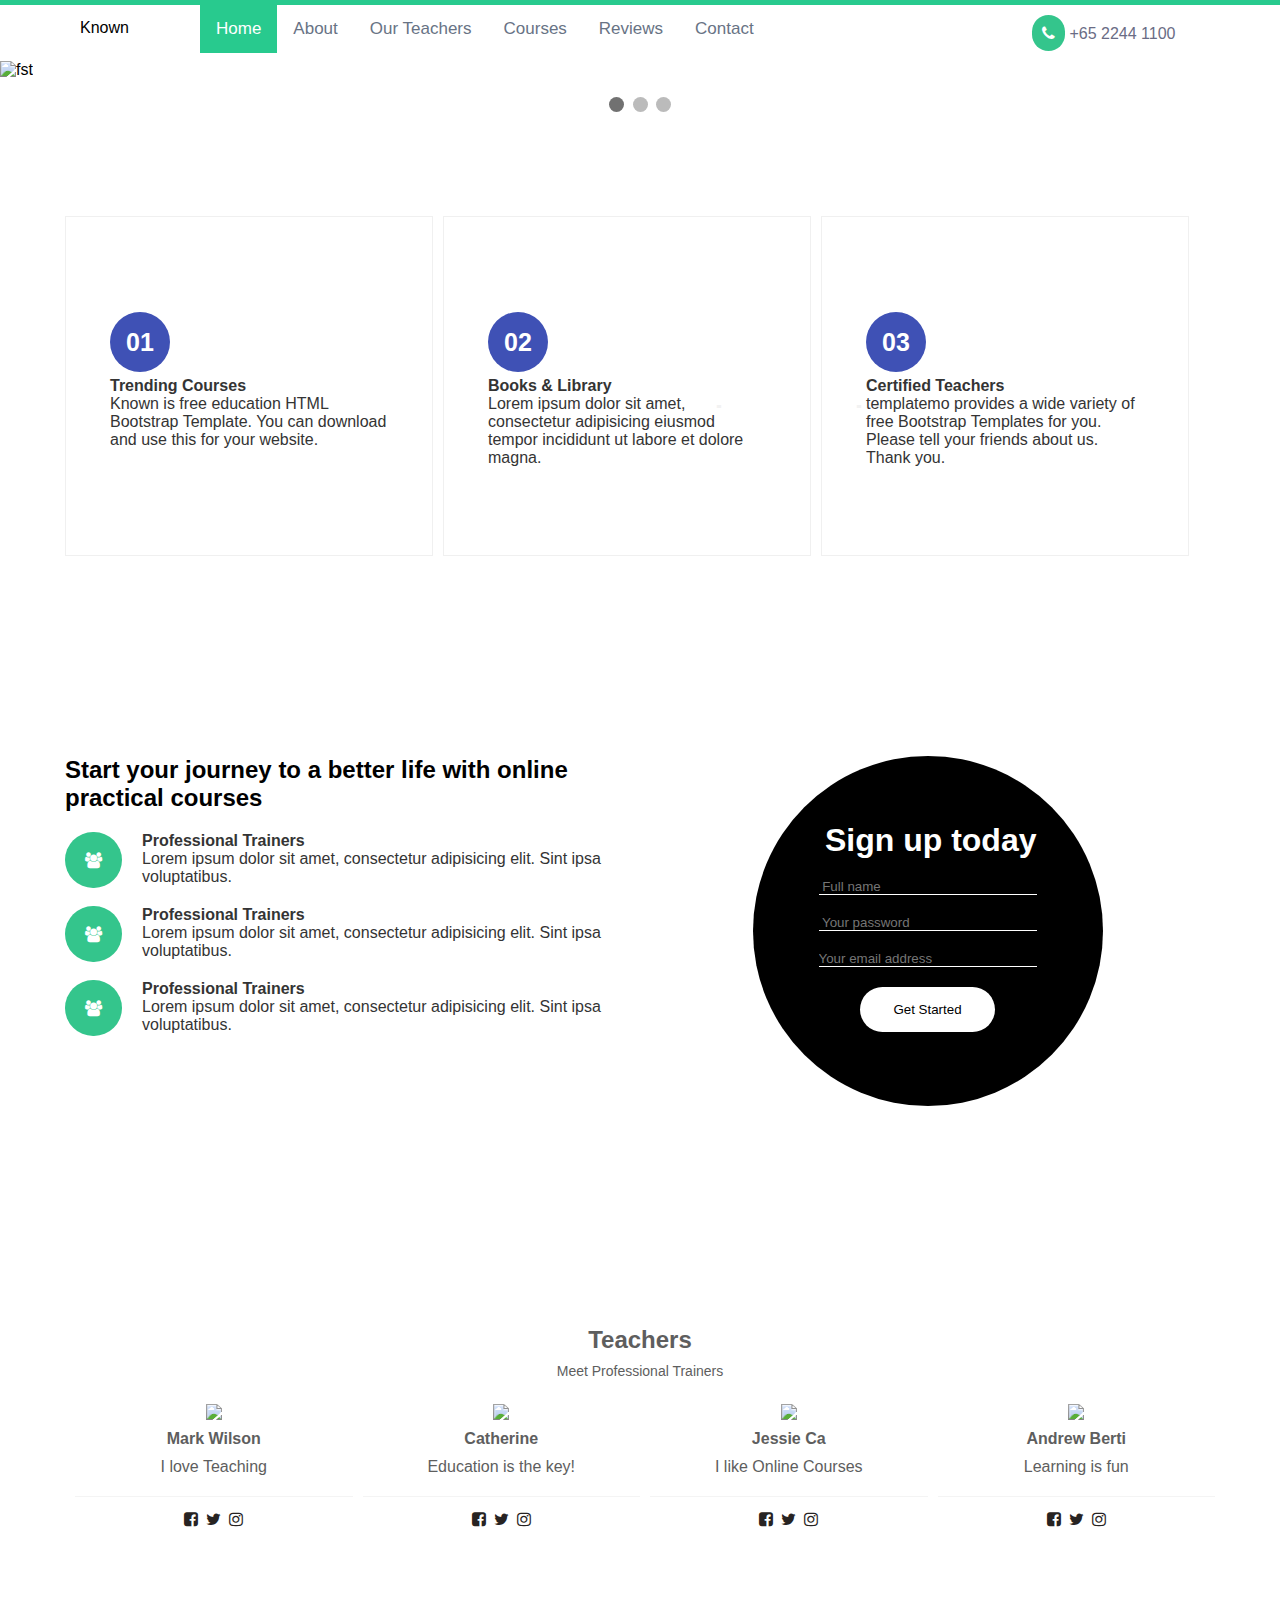
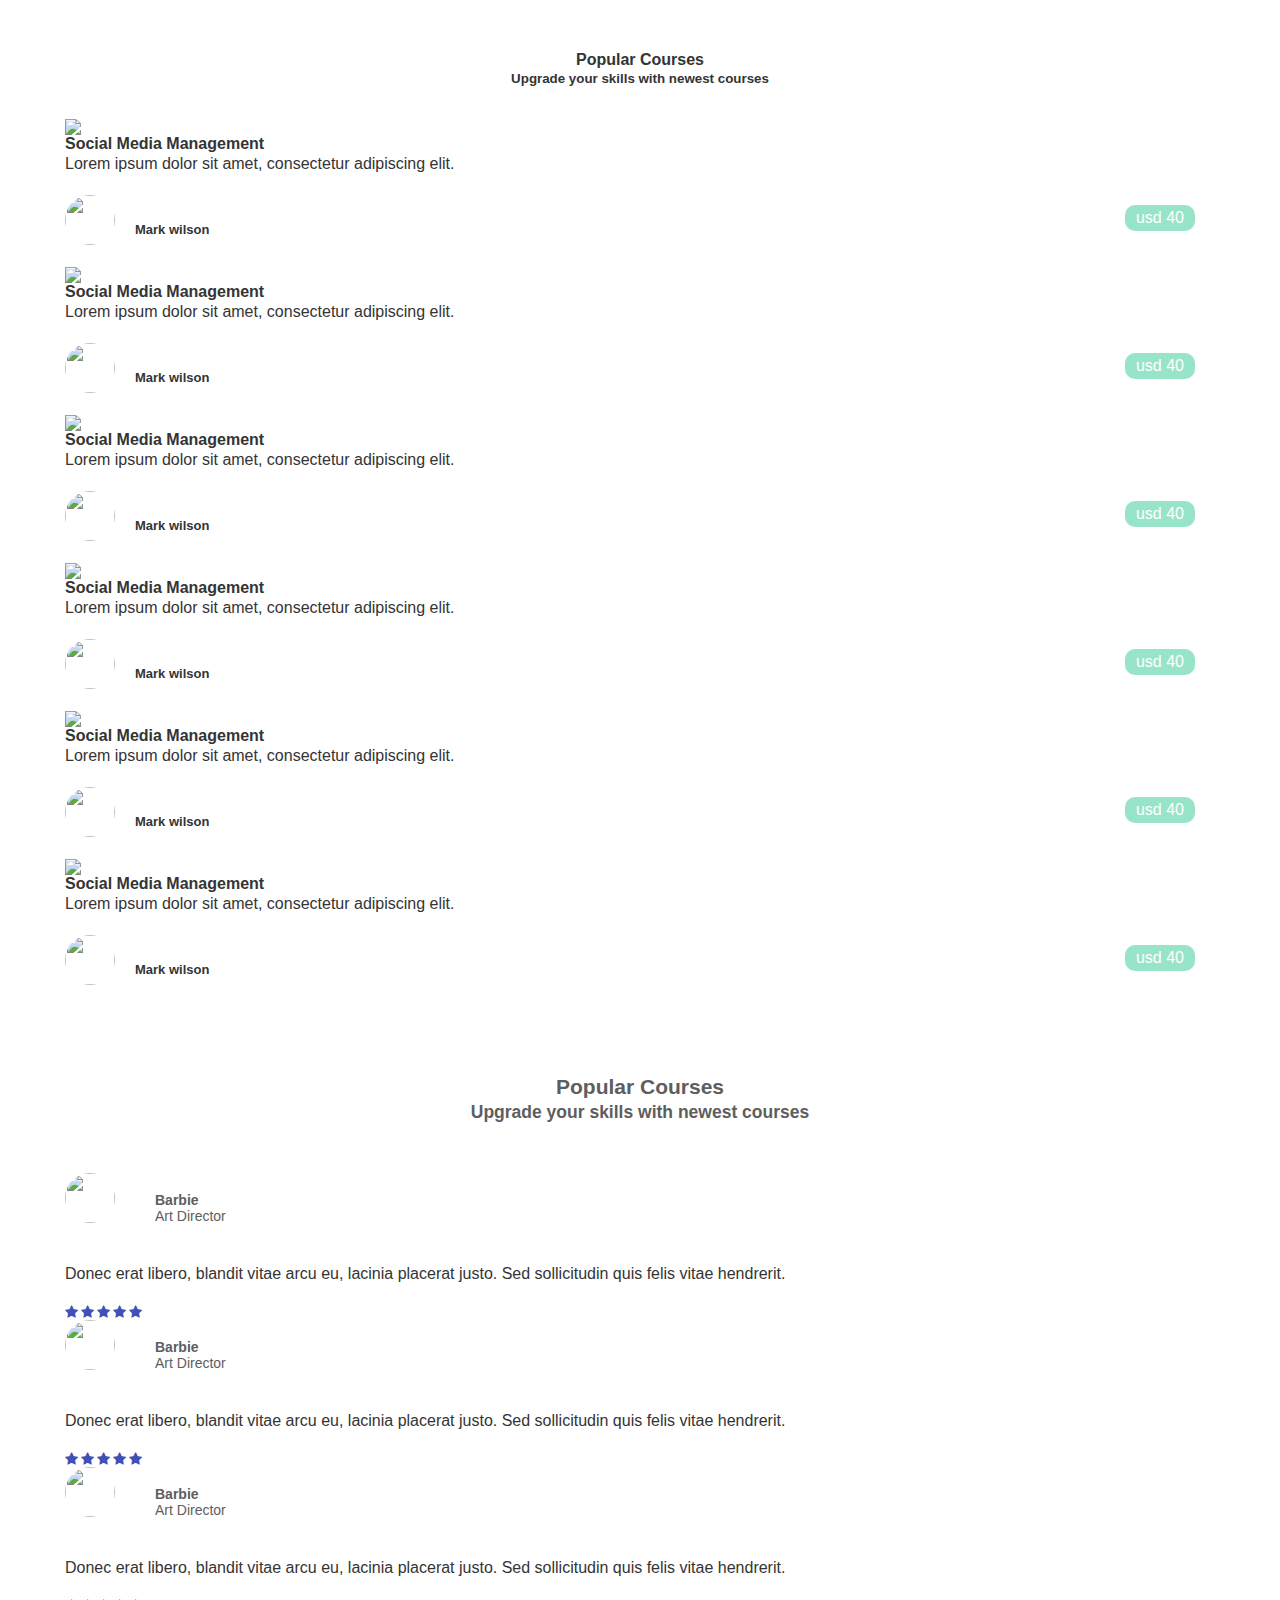
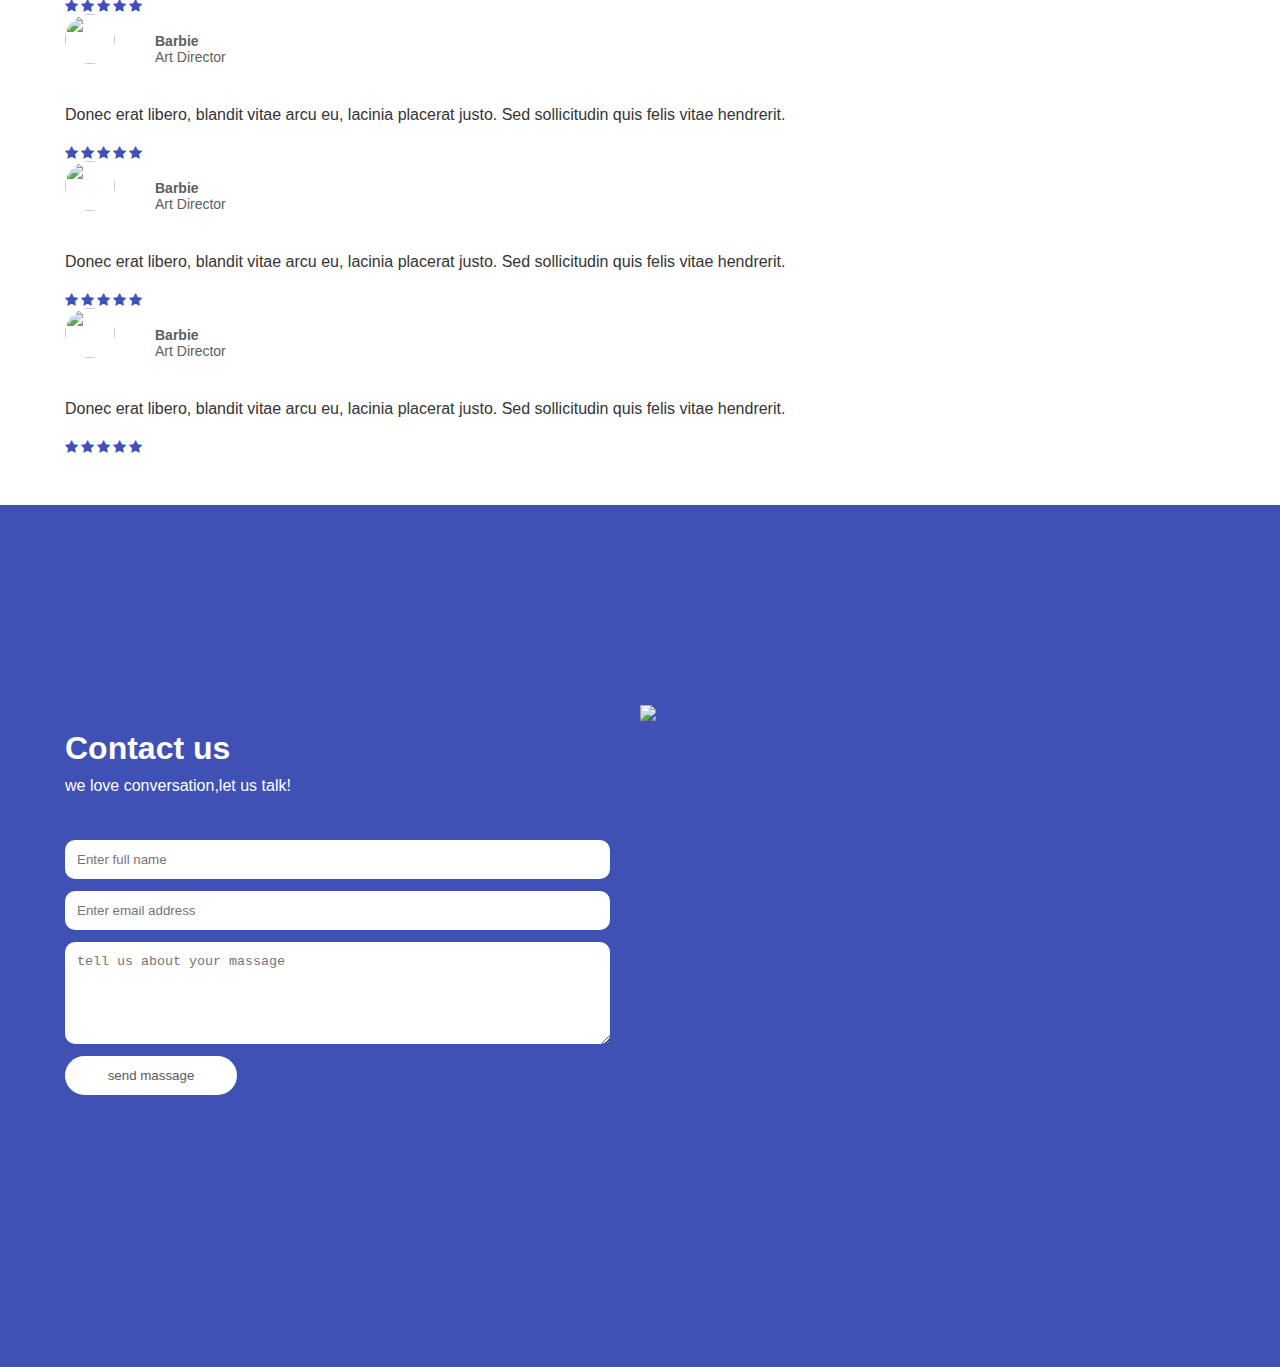
==== index.html @ 944d9b81 "index" ====
<!DOCTYPE html>
<html>
<head>
<meta name="viewport" content="width=device-width, initial-scale=1">
<link rel="stylesheet" href="https://cdnjs.cloudflare.com/ajax/libs/font-awesome/4.7.0/css/font-awesome.min.css">
<link rel="stylesheet" href="css/font-awesome.min.css">
<link rel="stylesheet" type="text/css" href="./slick/slick.css">
  <link rel="stylesheet" type="text/css" href="./slick/slick-theme.css">
<title>template</title>
<style>
html {
    scroll-behavior: smooth;
}
* {
    padding: 0px;
    margin: 0px;
}
header, footer, section, nav {
    width: 100%;
    display: block;
}
.container {
    width: 1150px;
    margin: 0px auto;
    display: block;
    margin: 0px auto;
    box-sizing: border-box;
    overflow: hidden;
    position: relative;
}
nav {
    border-top: 5px solid #28ca8e;
    background-color: #ffffff;
    position: fixed;
    right: 0;
    left: 0;
    z-index: 1;
}
.logo {
    float: left;
    height: 50px;
    padding: 14px 15px;
    width: 135px;
}
.menu {
    float: left;
    width: 800px;
}
body {
    margin: 0;
    font-family: Arial, Helvetica, sans-serif;
}
.topnav {
    overflow: hidden;
    background-color: #ffffff;
}
.topnav a {
    float: left;
    display: block;
    color: #687385;
    text-align: center;
    padding: 14px 16px;
    text-decoration: none;
    font-size: 17px;
}
.topnav a:hover {
    background-color: #28ca8e;
    color: white;
}
.topnav a.active {
    background-color: #28ca8e;
    color: white;
}
.topnav .icon {
    display: none;
}
* {
    box-sizing: border-box;
}
.mySlides {
    display: none;
}
img {
    vertical-align: middle;
}
/* Slideshow container */
.slideshow-container {
max-width:100% ;position: relative;
padding-top: 60px;
    margin: auto;
}
/* Caption text */
.text {
    color: #f2f2f2;
    font-size: 15px;
    padding: 8px 12px;
    position: absolute;
    bottom: 8px;
width: 100% ;text-align: center;
    padding-left: 500px;
    top:0px;
    padding-top: 400px;
}
/* Number text (1/3 etc) */
.numbertext {
    color: #f2f2f2;
    font-size: 12px;
    padding: 8px 12px;
    position: absolute;
    top: 0;
}
/* The dots/bullets/indicators */
.dot {
    height: 15px;
    width: 15px;
    margin: 0 2px;
    background-color: #bbb;
    border-radius: 50%;
    display: inline-block;
    transition: background-color 0.6s ease;
}
.active {
    background-color: #717171;
}
/* Fading animation */
.fade {
    -webkit-animation-name: fade;
    -webkit-animation-duration: 1.5s;
    animation-name: fade;
    animation-duration: 1.5s;
}
@-webkit-keyframes fade {
from {
opacity: .4
}
to {
opacity: 1
}
}
@keyframes fade {
from {
opacity: .4
}
to {
opacity: 1
}
}
.threebox {
    padding: 100px 0px 200px 0px;
}
.threebox .one {
    border: 1px solid #f0f0f0;
    box-sizing: border-box;
    width: 32%;
    padding: 95px 44px;
    height: 340px;
    float: left;
    margin-right: 10px;
}
.one:nth-child(3) {
    margin-right: 0px;
}
/* On smaller screens, decrease text size */
.threebox span {
    background: #3f51b5;
    border-radius: 50px;
    color: #ffffff;
    font-size: 25px;
    font-weight: bold;
    display: inline-block;
    width: 60px;
    height: 60px;
    line-height: 60px;
    text-align: center;
    margin-bottom: 5px;
}
.fa-users {
    float: left;
    padding-right: 10px;
background-color: #34c58c;;
    padding: 20px;
    border-radius: 50px;
    margin-right: 20px;
    color: white;
}

.fa.fa-phone {
    background: #34c58c;
    color: #fff;
    padding: 10px;
    border-radius: 50px;
}
#about {
    padding-top: 200px;
    padding-bottom: 200px;
    overflow: hidden;
}
.lftcontent {
    float: left;
    width: 50%;
    box-sizing: border-box;
}
.lftcontent h2 {
    padding-bottom: 20px;
}
.lftcontent p {
    padding-bottom: 20px;
}
.rightcntnt {
    float: right;
    width: 50%;
    box-sizing: border-box;
    text-align: right;
}
.frmdiv{ height:350px; width: 350px; border-radius: 100%; background-color: #000000; display: block; position: relative; margin: 0px auto;}
.frmdiv form {
    display: block;
    position: relative;
    box-sizing: border-box;
    padding: 66px;
}

.frmdiv form h5{ color: #ffffff; font-size: 2em; padding-bottom: 20px;}
.inpt { display: block;
background: transparent;
border: none;
margin: 0px auto;
color: white;
    margin-bottom: 0px;
border-bottom: 1px solid #fff;
margin-bottom: 20px;
width: 100%;}
.sbmit{ background: white;  display: block;
background: transparent;
border: none;
margin: 0px auto;

    margin-bottom: 0px;

margin-bottom: 20px;
    background: white;
    width: 62%;
    padding: 15px;
    border-radius: 100px;
    color: black;
}
.whatsapp
{    background: cadetblue;
    padding: 10px;
    border-radius: 40px;
}
.phone{ float: left; padding:5px 16px;
text-decoration: none;

color: #6a6c85;}
.phone:hover{ background-color: #28ca8e; color: white;}

.author{ padding:0px 0px 100px 0px; overflow: hidden;}
.author h2 { text-align: center; padding-bottom: 20px; padding-top: 20px; color: #5e5e5e;}
.author small {color: #5e5e5e;
    font-size: 14px;
    font-weight: normal;
}
#Teachers{  background-color: #f9f9f9;}
.author{ background-color: #ffffff;  width: 100%;}
.photos .social{ border-top: 1px solid #f4f4f4; margin-top: 20px;}
.photos{width: 25%; padding-left: 10px; float: left; box-sizing: border-box; }
.photos img{ width: 100%;}  
.photos h3{padding: 10px 0px 10px 0px; color: #5e5e5e; text-align: center; }
.photos {color: #5e5e5e; text-align: center;  padding-bottom: 20px ; }
.social-icon{ list-style-type: none;   display: inline-flex; }
.social-icon  a{ text-decoration: none;}
.social-icon  li .fa{ padding: 4px;  color: #272322; text-decoration: none; margin-top: 10px;}
.btn{ background: transparent; padding: 14px; border: 1px solid white; border-radius: 50px; text-decoration: none;}

#Reviews {color: #5e5e5e;
    font-size: 14px;
    font-weight: normal;}
#Reviews h2 { text-align: center; padding-bottom: 20px; padding-top: 20px; color: #5e5e5e;}


.slider {
        width: 100%;
       
    }

    .slick-slide {
      margin: 0px 20px;}

    .slick-slide img {
      width: 100%;
    }

    .slick-prev:before,
    .slick-next:before {
     
      color: black;
    }


    .slick-slide {
      transition: all ease-in-out .3s;
   
    }
    
    

    .slick-current {
      opacity: 1;
    }


    #Courses {  display: block;}
    #Courses h2{ text-align: center; display: block;}
    .roundimg span { color: #343434; text-decoration: none; font-size: 13px; font-weight: bold;}
     #Courses h2 ,h3 ,p ,a { color: #343434; text-decoration: none; font-size: 16px;}

    .roundimg img{display: inline-block;
              vertical-align: middle;height: 50px; width: 50px;
              margin-bottom: 20px;
              text-align: left;
    
border-radius: 100%; margin-right: 20px;}

    .abutton { background-color: #98e4c8; border-radius: 10px; padding: 4px; text-align: center; color:white; float: right; width: 70px; margin-top: 10px;margin-right: 20px;

}


.courses-detail p{color: #343434; text-decoration: none; font-size: 16px; line-height: 22px;padding-right: 93px; }
.roundimg2 img{display: inline-block;
              vertical-align: middle;height: 50px; width: 50px;
              margin-bottom: 20px;
              text-align: left;
    
border-radius: 100%; margin-right: 20px;}

.roundtxt {display: inline-block;
              vertical-align: middle;
              margin-bottom: 20px;
              text-align: left;
    
 margin-right: 20px;}


.abutton a{ color: #fff; text-decoration: none;}
.imgtxt{ padding-top: 20px;}
.slick-dots li button::before {
   

    font-family: 'slick';
    font-size: 16px;
    line-height: 20px;
    position: absolute;
    top: 0;
    left: 0;
    width: 20px;
    height: 20px;
    content: '•';
    text-align: center;
    opacity: .25;
    color: black;
    -webkit-font-smoothing: antialiased;
    -moz-osx-font-smoothing: grayscale;
}

.populer{ padding: 30px 0px 50px 0px}
.fa-star{ color: #3f51b5; padding-top: 20px; padding-right: 3px;}
#Contact { padding: 100px 0px 100px 0px; background-color: #3f51b5; overflow: hidden;}

.blueouter{ width: 100%;}
.frmlft{ width: 50%; float: left;}
.frmlft .formblue{ width:545px;}
.frmlft .formblue input , textarea{ width: 100%; background: white; display: block; padding: 12px ; margin-bottom:12px ; border-radius: 10px; border: none; }
.frmlft .formblue textarea{ padding-bottom: 60px;}
.frmphoto{ float: right; width: 50%; text-align: right;}
.frmlft .formblue .submit{ width: 172px;border-radius: 55px; color: #5b5b5b;}

.frmlft .formblue .submit:hover {background:transparent; border: 1px solid white; color: white;}
.frmlft .formblue h5{ color: #ffffff; font-size: 2em; padding-bottom: 10px;}
.frmlft .formblue p{ color: #ffffff; font-size: 1em; padding-bottom: 20px;}

.frmphoto img{height: 462px; display: block;}
.headingblue{ padding: 25px 0px 25px 0px;}
@media screen and (max-width: 1100px) {
.container {
    width: 100%;
}
.logo {
    float: none;
    width: 100%;
    text-align: center;
}
.menu {
    float: none;
    width: 100%;
}
.wrapper {
    width: 100% !important;
    text-align: center !important;
}
.pbtm {
    padding-bottom: 20px;
}
.topnav a:not(:first-child) {
    display: none;
}
.topnav a.icon {
    float: right;
    display: block;
}
.text {
    color: #f2f2f2;
    font-size: 15px;
    padding: 8px 12px;
    position: absolute;
    bottom: 8px;
    width: 100%;
    text-align: center;
    top: 0px;
    left: 0px;
    padding-left: 150px;
    padding-top: 145px
}
.threebox {
    text-align: center;
    width: 100%
}
.threebox .one {
    float: none;
    display: inline-block;
    margin-bottom: 20px;
    clear: both;
    overflow: hidden;
    width: 40%;
}

figure {
    width: 373px;
    margin: 0px auto;
}
	#about {
    padding: 0px 20px;
}
.lftcontent {
    width: 100%;
    margin: 0px auto;
    text-align: center;
    padding-bottom: 20px;
}
.rightcntnt {
    width: 100%;
    margin: 0px auto;
    text-align: center;
}
figcaption {
    width: 373px;
    text-align: left;
}
.phone{ text-align: center;
margin: 0px auto;
width: 100%;}

.author{ text-align: center; width: 100%;}

.author .photos{ float: none;  width: 40%; display: inline-block; clear: both;   margin-bottom: 20px;
    overflow: hidden;}

.threebox {
    padding: 20px ;
}




.frmlft{ width: 100%; float: none;}
.frmlft .formblue{ width:100%;}

.frmphoto{ float: none; width: 100%; text-align: center; padding-top: 40px;}
.frmlft .formblue .submit{ width: 100%;}

#Contact { padding:20px ;}

.frmphoto img{height: auto; max-width: 100%; display: block;}}

@media screen and (max-width: 1100px) {
.topnav.responsive {
    position: relative;
}
.topnav.responsive .icon {
    position: absolute;
    right: 0;
    top: 0;
}
.topnav.responsive a {
    float: none;
    display: block;
    text-align: left;
}
.frmdiv{ margin: 0px auto;}

}

@media only screen and (max-width: 800px) {
.threebox {
    text-align: center;
    width: 100%
}
.threebox .one {
    float: none;
    display: inline-block;
    margin-bottom: 20px;
    clear: both;
    overflow: hidden;
    width: 90%;
}
#about {
    padding: 0px 20px;
}
.lftcontent {
    width: 100%;
    margin: 0px auto;
    text-align: center;
    padding-bottom: 20px;
}
.rightcntnt {
    width: 100%;
    margin: 0px auto;
    text-align: center;
}
figcaption {
    width: 373px;
    text-align: left;
}

.author{ text-align: center; width: 100%;}
.author .photos{ float: none;  width: 90%; display: inline-block; clear: both;   margin-bottom: 20px;
    overflow: hidden;}

}

@media only screen and (max-width: 400px) {
.text {
    font-size: 11px;
    padding-left: 50px;
}
}
</style>
</head>
<body>
<header>
  <nav>
    <div class="container">
      <div class="logo">Known </div>
      <div class="menu">
        <div class="topnav"  id="myTopnav"> <a href="#home" class="active smoothScroll home">Home</a> 
          <a href="#about" class="smoothScroll">About</a> 
          <a href="#Teachers" class="smoothScroll">Our Teachers</a> 
          <a href="#Courses" class="smoothScroll">Courses</a> <a href="#Reviews" class="smoothScroll">Reviews</a> 
         
          <a href="#Contact" class="smoothScroll">Contact</a>
          <a href="javascript:void(0);" class="icon whatsapp" onclick="myFunction()"> <i class="fa fa-bars"></i> </a>
           </div>
      </div>
      <div class="phone">   <a href="#phone" class="phone"><i class="fa fa-phone"></i> +65 2244 1100</a> </div>
    </div>
  </nav>
</header>
<section>
  <div class="slideshow-container">
    <div class="mySlides fade">
      <div class="numbertext">1 / 3</div>
      <img src="images/slider-image1.jpg" width="100%" height="auto" alt="fst"/>
      <div class="container text">
        <div class="col-md-6 col-sm-12">
          <h1>Start your journey with our practical courses</h1>
          <h3>Our online courses are built in partnership with technology leaders and are designed to meet industry demands.</h3>
          <a href="#courses" class="section-btn btn btn-default smoothScroll">Take a course</a> </div>
      </div>
    </div>
    <div class="mySlides fade">
      <div class="numbertext">2 / 3</div>
      <img src="images/slider-image2.jpg" width="100%" height="auto"  alt="sec"/>
      <div class="container text">
        <div class="col-md-6 col-sm-12">
          <h1>Efficient Learning Methods</h1>
          <h3>Nam eget sapien vel nibh euismod vulputate in vel nibh. Quisque eu ex eu urna venenatis sollicitudin ut at libero. Visit <a rel="nofollow" href="https://www.facebook.com/templatemo">templatemo</a> page.</h3>
          <a href="#contact" class="section-btn btn btn-default smoothScroll">Let's chat</a> </div>
      </div>
    </div>
    <div class="mySlides fade">
      <div class="numbertext">3 / 3</div>
      <img src="images/slider-image3.jpg" width="100%" height="auto"  alt="trd"/>
      <div class="container text">
        <div class="col-md-6 col-sm-12">
          <h1>Start your journey with our practical courses</h1>
          <h3>Our online courses are built in partnership with technology leaders and are designed to meet industry demands.</h3>
          <a href="#courses" class="section-btn btn btn-default smoothScroll">Take a course</a> </div>
      </div>
    </div>
  </div>
  <br>
  <div style="text-align:center"> <span class="dot"></span> <span class="dot"></span> <span class="dot"></span> </div>
</section>
<section>
  <div class="container">
    <div class="threebox">
      <div class="one"><span>01</span>
        <h3>Trending Courses</h3>
        <p>Known is free education HTML Bootstrap Template. You can download and use this for your website.</p>
      </div>
      <div class="one"> <span>02</span>
        <h3>Books & Library</h3>
        <p>Lorem ipsum dolor sit amet, consectetur adipisicing eiusmod tempor incididunt ut labore et dolore magna.</p>
      </div>
      <div class="one"><span>03</span>
        <h3>Certified Teachers</h3>
        <p>templatemo provides a wide variety of free Bootstrap Templates for you. Please tell your friends about us. Thank you.</p>
      </div>
    </div>
  </div>
</section>
<section>
  <div class="container">
    <div id="about">
      <div class="lftcontent">
        <h2>Start your journey to a better life with online practical courses</h2>
        <figure> <span><i class="fa fa-users"></i>
          <figcaption>
            <h3>Professional Trainers</h3>
            <p>Lorem ipsum dolor sit amet, consectetur adipisicing elit. Sint ipsa voluptatibus.</p>
          </figcaption>
          </span> </figure>
        <figure>
          <figcaption> <span><i class="fa fa-users"></i></span>
            <h3>Professional Trainers</h3>
            <p>Lorem ipsum dolor sit amet, consectetur adipisicing elit. Sint ipsa voluptatibus.</p>
          </figcaption>
        </figure>
        <figure>
          <figcaption> <span><i class="fa fa-users"></i></span>
            <h3>Professional Trainers</h3>
            <p>Lorem ipsum dolor sit amet, consectetur adipisicing elit. Sint ipsa voluptatibus.</p>
          </figcaption>
        </figure>
      </div>
      <div class="rightcntnt">
        <div class="frmdiv">
          <form>
<h5>Sign up today</h5>
<input type="text" class="inpt"  placeholder=" Full name" required="">
<input type="text" class="inpt" placeholder=" Your password " required="">
<input type="text" class="inpt" placeholder="Your email address" required="">
<input type="submit" class="sbmit" value="Get Started">


          </form>



        </div>
      </div>
    </div>
  </div>
</section>


<section>
<div class="container">
  <div id="Teachers"> 
    <div class="author">

    <h2>Teachers <br><small>Meet Professional Trainers</small></h2>

    <div class="photos"><img src="images/author-image1.jpg"> <h3>Mark Wilson</h3>
      <span>I love Teaching</span>  <div class="social">
        <ul class="social-icon">
          <li><a href="#" class="fa fa-facebook-square" attr="facebook icon"></a></li>
          <li><a href="#" class="fa fa-twitter"></a></li>
          <li><a href="#" class="fa fa-instagram"></a></li>
     </ul>


      </div> </div>
    <div class="photos"><img src="images/author-image2.jpg"> <h3>Catherine</h3>
      <span>Education is the key!</span> <div class="social">
        <ul class="social-icon">
          <li><a href="#" class="fa fa-facebook-square" attr="facebook icon"></a></li>
          <li><a href="#" class="fa fa-twitter"></a></li>
          <li><a href="#" class="fa fa-instagram"></a></li>
     </ul>


      </div> </div>
    <div class="photos"><img src="images/author-image3.jpg"> <h3>Jessie Ca</h3>
      <span>I like Online Courses</span><div class="social">
        <ul class="social-icon">
          <li><a href="#" class="fa fa-facebook-square" attr="facebook icon"></a></li>
          <li><a href="#" class="fa fa-twitter"></a></li>
          <li><a href="#" class="fa fa-instagram"></a></li>
     </ul>


      </div> </div>
    <div class="photos"><img src="images/author-image4.jpg"><h3>Andrew Berti</h3>
      <span>Learning is fun</span> <div class="social">
        <ul class="social-icon">
          <li><a href="#" class="fa fa-facebook-square" attr="facebook icon"></a></li>
          <li><a href="#" class="fa fa-twitter"></a></li>
          <li><a href="#" class="fa fa-instagram"></a></li>
     </ul>


      </div> </div>

  </div>


  </div>

</div>

</section >



<section id="Courses">
<div class="container">

  <div id="Courses">
    <h2>Popular Courses <br><small>Upgrade your skills with newest courses</small></h2>
    <div class="populer">
      <section class="regular slider">
        <div>
          <img src="images/courses-image1.jpg">

          <div class="courses-detail">
            <h3><a href="#">Social Media Management</a></h3>
            <p>Lorem ipsum dolor sit amet, consectetur adipiscing elit.</p>
       </div>
       <div class="imgtxt">
<div  class="roundimg"><img src="images/author-image1.jpg"><span>Mark wilson</span> <div class="abutton"><a href="#">usd 40</a></div></div>
</div>
       
        </div>
        <div>
          <img src="images/courses-image2.jpg"><div class="courses-detail">
            <h3><a href="#">Social Media Management</a></h3>
            <p>Lorem ipsum dolor sit amet, consectetur adipiscing elit.</p>
       </div><div class="imgtxt">
        <div  class="roundimg"><img src="images/author-image2.jpg"><span>Mark wilson</span> <div class="abutton"><a href="#">usd 40</a></div></div>
        </div>
        </div>
        <div>
          <img src="images/courses-image3.jpg"><div class="courses-detail">
            <h3><a href="#">Social Media Management</a></h3>
            <p>Lorem ipsum dolor sit amet, consectetur adipiscing elit.</p>
       </div><div class="imgtxt">
        <div  class="roundimg"><img src="images/author-image3.jpg"><span>Mark wilson</span> <div class="abutton"><a href="#">usd 40</a></div></div>
        </div>
        </div>
        <div>
          <img src="images/courses-image4.jpg"><div class="courses-detail">
            <h3><a href="#">Social Media Management</a></h3>
            <p>Lorem ipsum dolor sit amet, consectetur adipiscing elit.</p>
       </div><div class="imgtxt">
        <div  class="roundimg"><img src="images/author-image4.jpg"><span>Mark wilson</span> <div class="abutton"><a href="#">usd 40</a></div></div>
        </div>
        </div>
        <div>
          <img src="images/courses-image5.jpg"><div class="courses-detail">
            <h3><a href="#">Social Media Management</a></h3>
            <p>Lorem ipsum dolor sit amet, consectetur adipiscing elit.</p>
       </div><div class="imgtxt">
        <div  class="roundimg"><img src="images/author-image2.jpg"><span>Mark wilson</span> <div class="abutton"><a href="#">usd 40</a></div></div>
        </div>
        </div>
        <div>
          <img src="images/courses-image1.jpg"><div class="courses-detail">
            <h3><a href="#">Social Media Management</a></h3>
            <p>Lorem ipsum dolor sit amet, consectetur adipiscing elit.</p>
       </div><div class="imgtxt">
        <div  class="roundimg"><img src="images/author-image3.jpg"><span>Mark wilson</span> <div class="abutton"><a href="#">usd 40</a></div></div>
        </div>
        </div>
      </section>

    </div>


  </div>

</div>


</section>











<section id="Reviews">
  <div class="container">
  
    <div id="Reviews">
      <h2>Popular Courses <br><small>Upgrade your skills with newest courses</small></h2>
      <div class="populer">
        <section class="regular slider">
          <div>
            <div class="Reviewstxt">
              <div  class="roundimg roundtxt" ><img src="images/author-image1.jpg">
                </div><div  class="roundtxt"  ><h4>Barbie</h4>
                  <span>Art Director</span></div>
              </div>
  
            <div class="courses-detail">
            
              <p>Donec erat libero, blandit vitae arcu eu, lacinia placerat justo. Sed sollicitudin quis felis vitae hendrerit.</p>
              <div><i class="fa fa-star"></i><i class="fa fa-star"></i><i class="fa fa-star"></i><i class="fa fa-star"></i><i class="fa fa-star"></i></div>
         </div>
        
         
          </div>


          <div>
            <div class="Reviewstxt">
              <div  class="roundimg roundtxt" ><img src="images/author-image1.jpg">
                </div><div  class="roundtxt"  ><h4>Barbie</h4>
                  <span>Art Director</span></div>
              </div>
  
            <div class="courses-detail">
            
              <p>Donec erat libero, blandit vitae arcu eu, lacinia placerat justo. Sed sollicitudin quis felis vitae hendrerit.</p>
              <div><i class="fa fa-star"></i><i class="fa fa-star"></i><i class="fa fa-star"></i><i class="fa fa-star"></i><i class="fa fa-star"></i></div>
         </div>
        
         
          </div>


          <div>
            <div class="Reviewstxt">
              <div  class="roundimg roundtxt" ><img src="images/author-image1.jpg">
                </div><div  class="roundtxt"  ><h4>Barbie</h4>
                  <span>Art Director</span></div>
              </div>
  
            <div class="courses-detail">
            
              <p>Donec erat libero, blandit vitae arcu eu, lacinia placerat justo. Sed sollicitudin quis felis vitae hendrerit.</p>
              <div><i class="fa fa-star"></i><i class="fa fa-star"></i><i class="fa fa-star"></i><i class="fa fa-star"></i><i class="fa fa-star"></i></div>
         </div>
        
         
          </div>


          
          <div>
            <div class="Reviewstxt">
              <div  class="roundimg roundtxt" ><img src="images/author-image1.jpg">
                </div><div  class="roundtxt"  ><h4>Barbie</h4>
                  <span>Art Director</span></div>
              </div>
  
            <div class="courses-detail">
            
              <p>Donec erat libero, blandit vitae arcu eu, lacinia placerat justo. Sed sollicitudin quis felis vitae hendrerit.</p>
              <div><i class="fa fa-star"></i><i class="fa fa-star"></i><i class="fa fa-star"></i><i class="fa fa-star"></i><i class="fa fa-star"></i></div>
         </div>
        
         
          </div>



          <div>
            <div class="Reviewstxt">
              <div  class="roundimg roundtxt" ><img src="images/author-image1.jpg">
                </div><div  class="roundtxt"  ><h4>Barbie</h4>
                  <span>Art Director</span></div>
              </div>
  
            <div class="courses-detail">
            
              <p>Donec erat libero, blandit vitae arcu eu, lacinia placerat justo. Sed sollicitudin quis felis vitae hendrerit.</p>
              <div><i class="fa fa-star"></i><i class="fa fa-star"></i><i class="fa fa-star"></i><i class="fa fa-star"></i><i class="fa fa-star"></i></div>
         </div>
        
         
          </div>
  
          <div>
            <div class="Reviewstxt">
              <div  class="roundimg roundtxt" ><img src="images/author-image1.jpg">
                </div><div  class="roundtxt"  ><h4>Barbie</h4>
                  <span>Art Director</span></div>
              </div>
  
            <div class="courses-detail">
            
              <p>Donec erat libero, blandit vitae arcu eu, lacinia placerat justo. Sed sollicitudin quis felis vitae hendrerit.</p>
              <div><i class="fa fa-star"></i><i class="fa fa-star"></i><i class="fa fa-star"></i><i class="fa fa-star"></i><i class="fa fa-star"></i></div>
         </div>
        
         
          </div>

        </section>
  
      </div>
  
  
    </div>
  
  </div>
  
  
  </section>




  <section id="Contact">
<div class="container">
  <div id="Contact"> 
    <div class="blueouter">
      <div class="frmlft"><form class="formblue">
        <div class="headingblue"><h5>Contact us</h5>
          <p >we love conversation,let us talk!</p></div>

<input type="text" placeholder="Enter full name" required="">
<input type="text" placeholder="Enter email address" required="">
<textarea placeholder="tell us about your massage" required=""></textarea>
<input type="submit"  class="submit" name="send_massage"  value="send massage" required="">

      </form>


      </div>
      <div class="frmphoto"><img src="images/contact-image.jpg"></div>


    </div>
  
  </div>

</div>

  </section>




<script>
    function myFunction() {
      var x = document.getElementById("myTopnav");
      if (x.className === "topnav") {
        x.className += " responsive";
      } else {
        x.className = "topnav";
      }
    }


    var slideIndex = 0;
showSlides();

function showSlides() {
  var i;
  var slides = document.getElementsByClassName("mySlides");
  var dots = document.getElementsByClassName("dot");
  for (i = 0; i < slides.length; i++) {
    slides[i].style.display = "none";  
  }
  slideIndex++;
  if (slideIndex > slides.length) {slideIndex = 1}    
  for (i = 0; i < dots.length; i++) {
    dots[i].className = dots[i].className.replace(" active", "");
  }
  slides[slideIndex-1].style.display = "block";  
  dots[slideIndex-1].className += " active";
  setTimeout(showSlides, 2000); // Change image every 2 seconds
}
    </script>



<script src="https://code.jquery.com/jquery-2.2.0.min.js" type="text/javascript"></script>
  <script src="./slick/slick.js" type="text/javascript" charset="utf-8"></script>
  <script type="text/javascript">
    $(document).on('ready', function() {
      
      $(".regular").slick({
        dots: true,
        infinite: true,
        slidesToShow: 3,
        slidesToScroll: 3
      });
     
      
    });
</script>
</body>
</html>
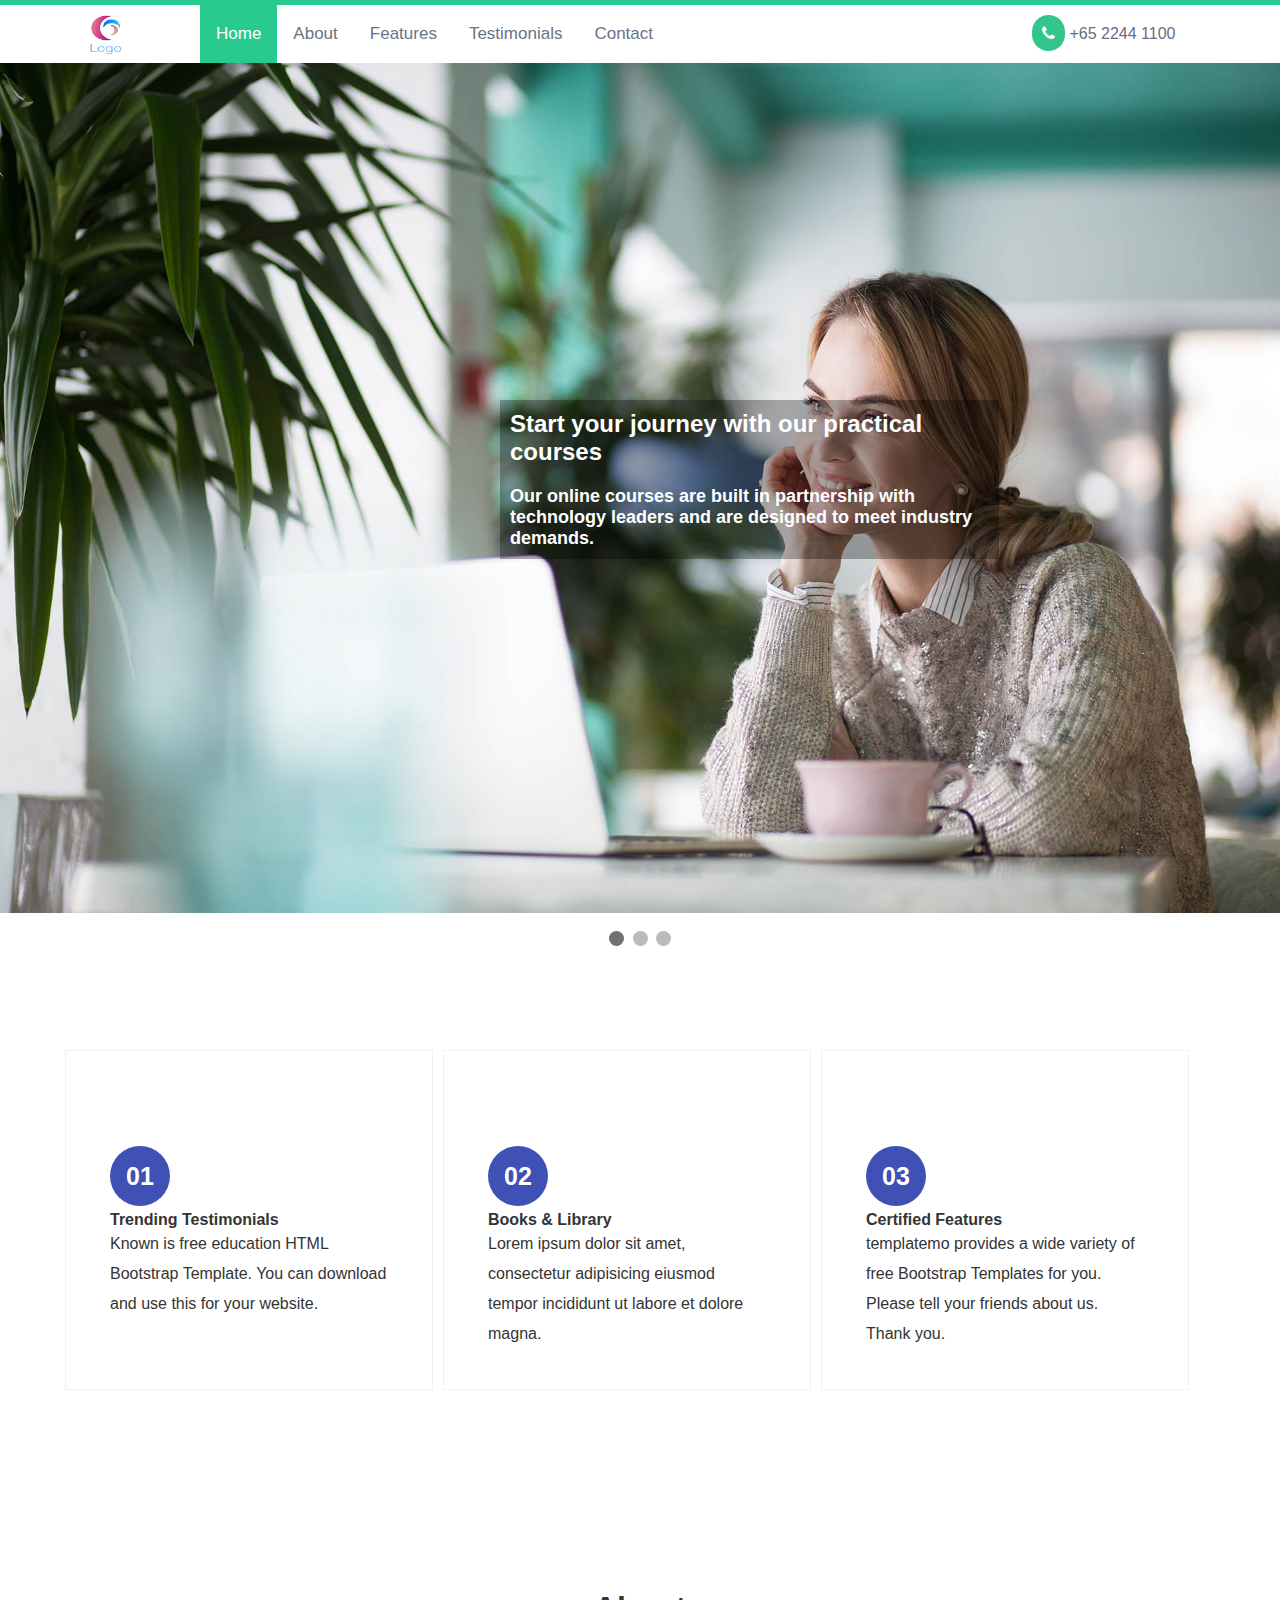
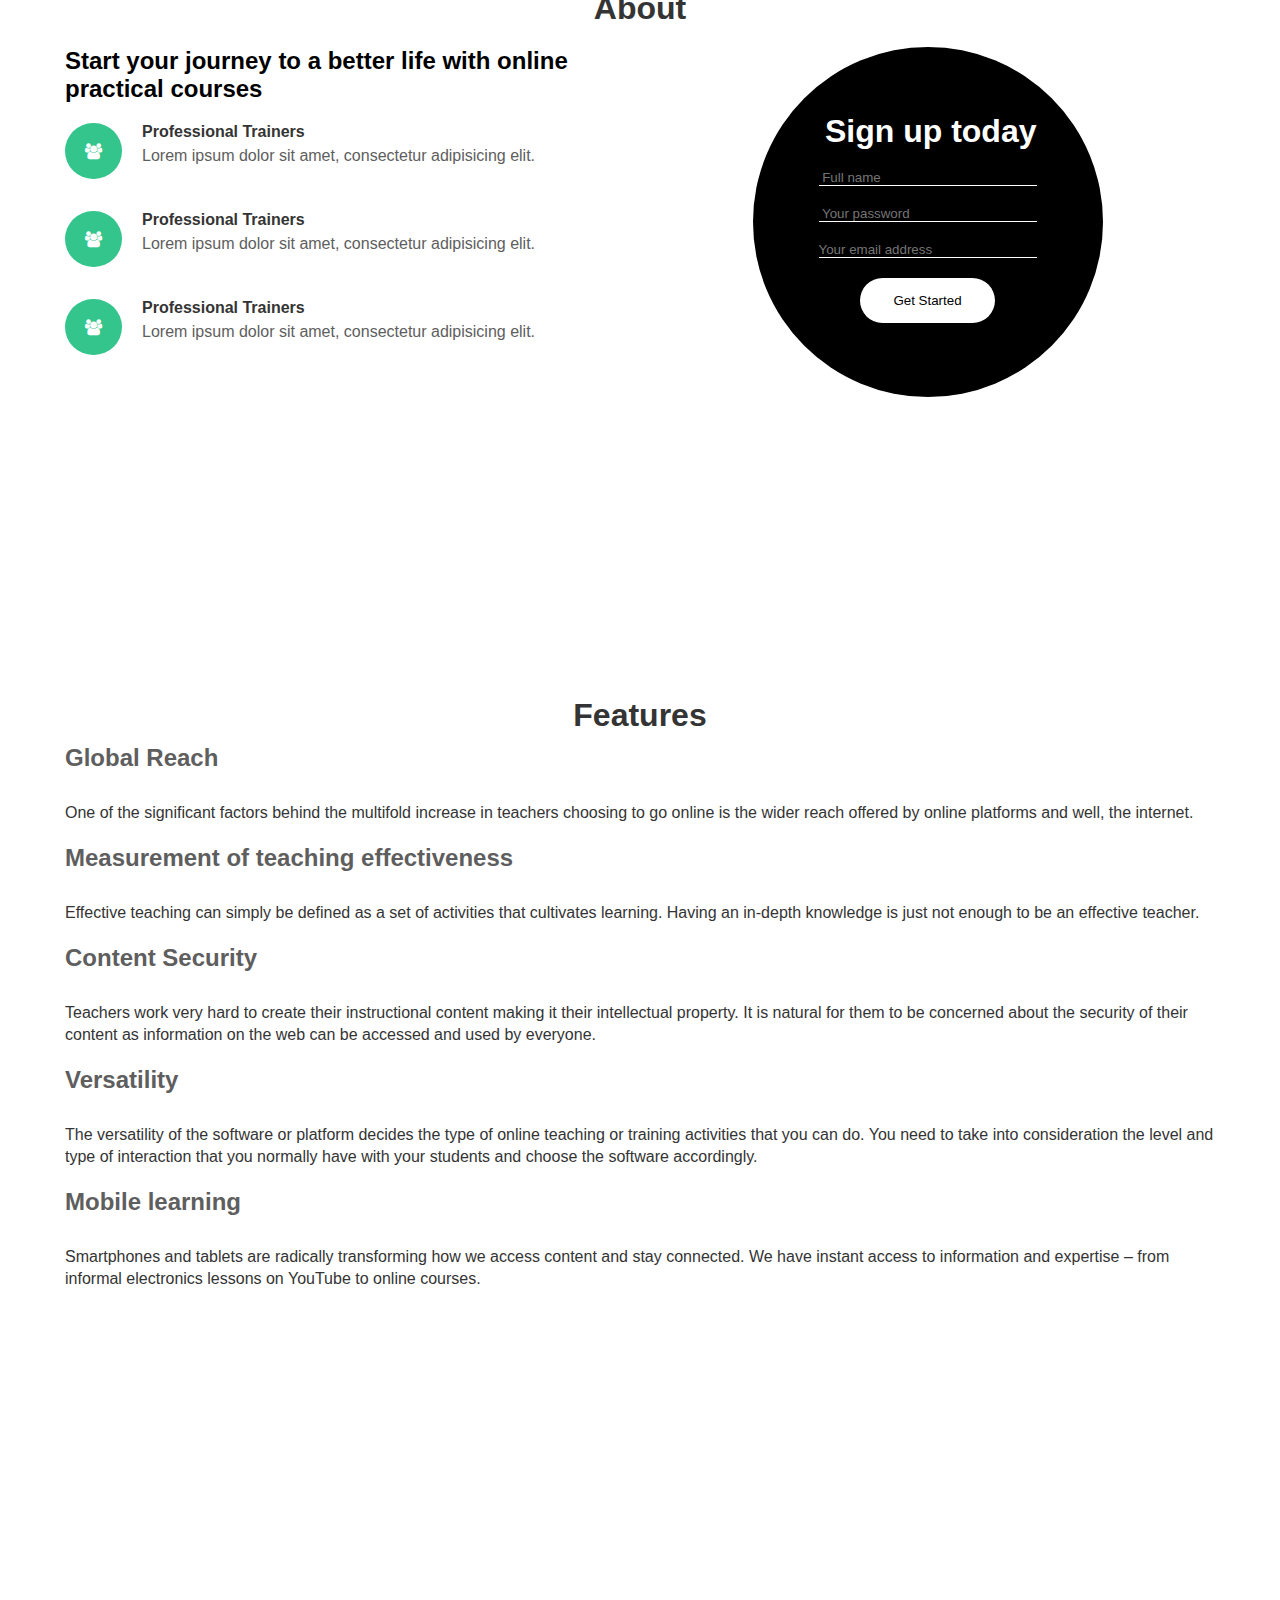
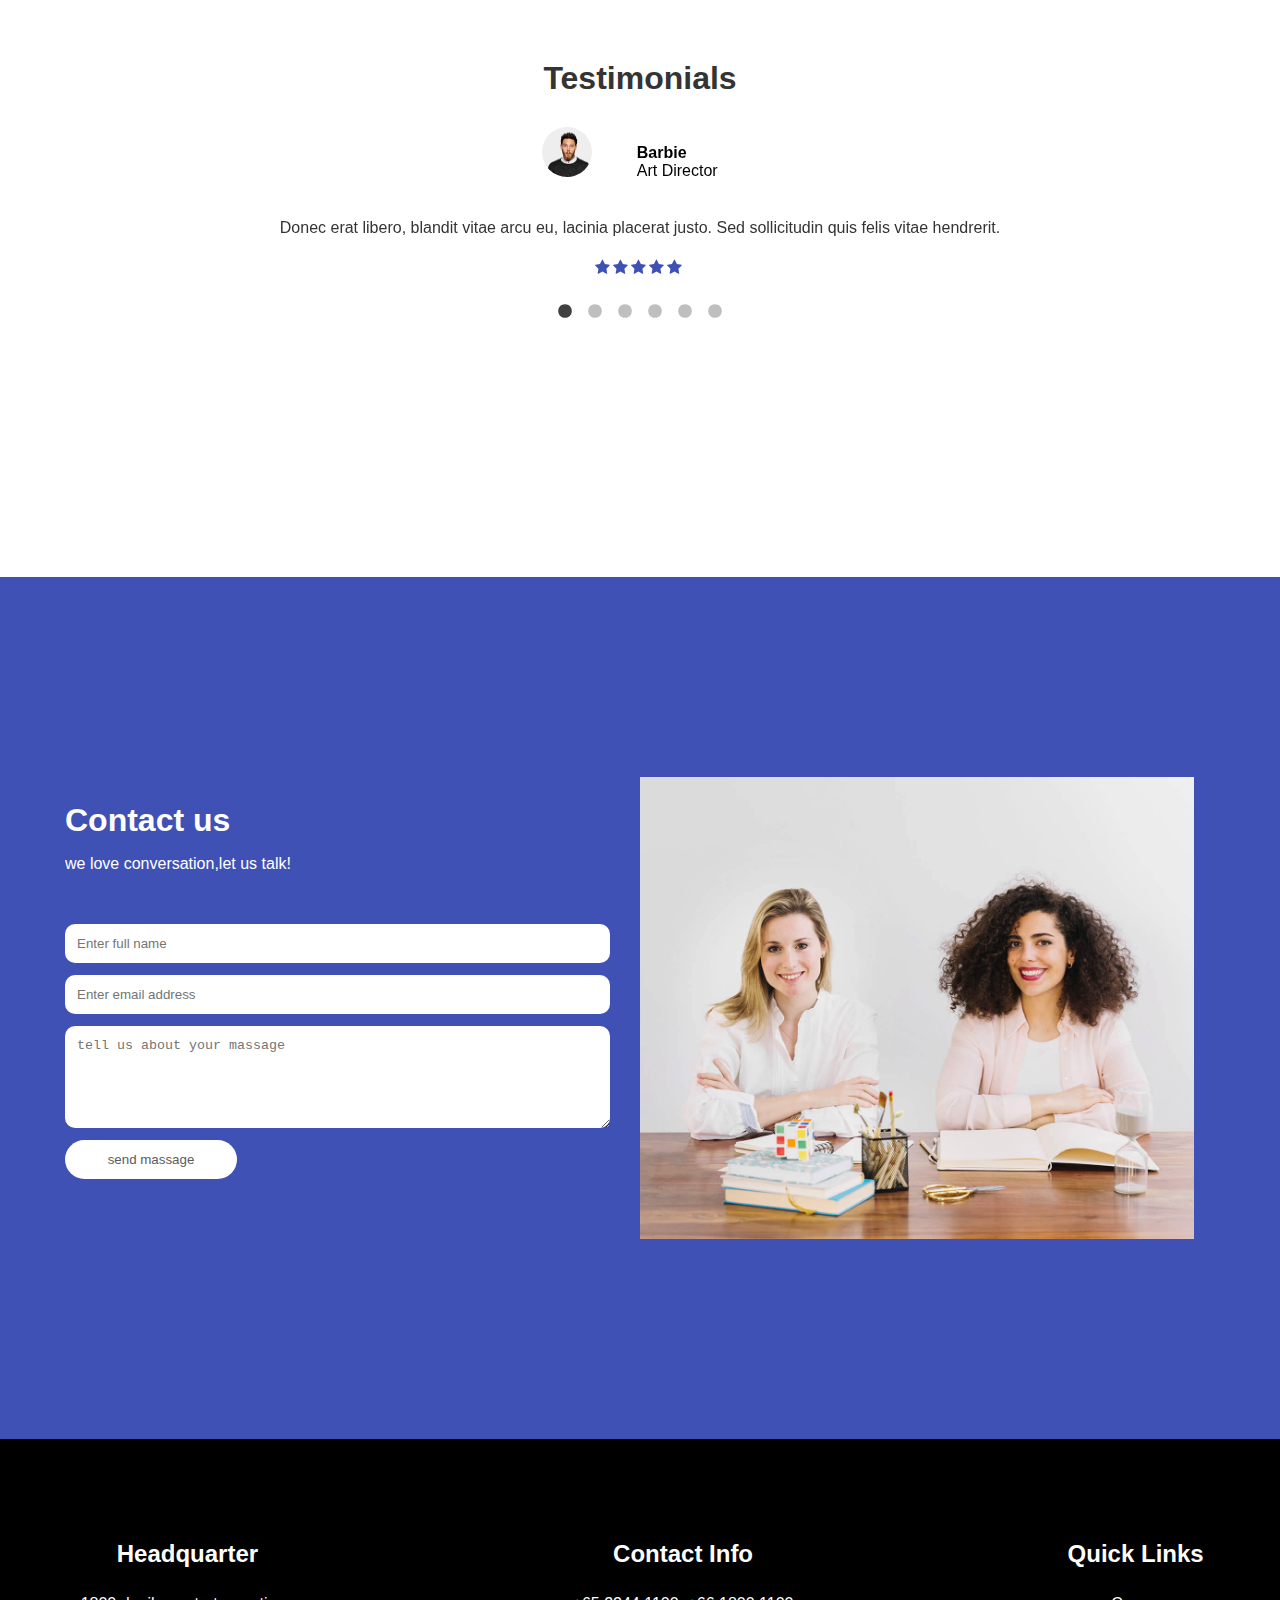
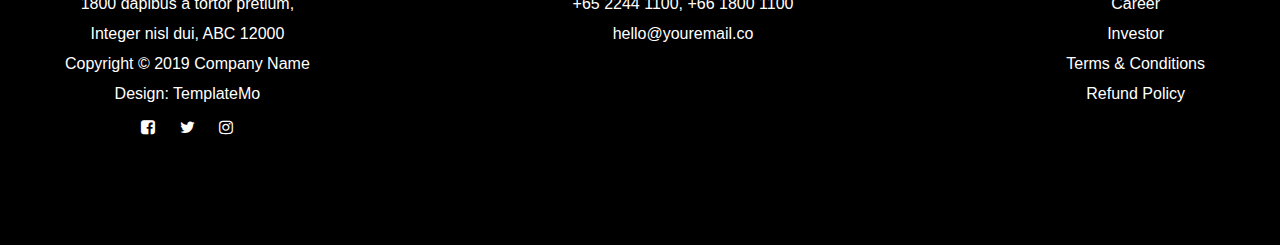
==== commit c9bd4310: "test add index.html" ====
--- a/index.html
+++ b/index.html
@@ -5,564 +5,21 @@
 <link rel="stylesheet" href="https://cdnjs.cloudflare.com/ajax/libs/font-awesome/4.7.0/css/font-awesome.min.css">
 <link rel="stylesheet" href="css/font-awesome.min.css">
 <link rel="stylesheet" type="text/css" href="./slick/slick.css">
-  <link rel="stylesheet" type="text/css" href="./slick/slick-theme.css">
+<link rel="stylesheet" type="text/css" href="./slick/slick-theme.css">
+	<link rel="stylesheet" type="text/css" href="style.css">
+	<link rel="stylesheet" type="text/css" href="responsive.css">
 <title>template</title>
-<style>
-html {
-    scroll-behavior: smooth;
-}
-* {
-    padding: 0px;
-    margin: 0px;
-}
-header, footer, section, nav {
-    width: 100%;
-    display: block;
-}
-.container {
-    width: 1150px;
-    margin: 0px auto;
-    display: block;
-    margin: 0px auto;
-    box-sizing: border-box;
-    overflow: hidden;
-    position: relative;
-}
-nav {
-    border-top: 5px solid #28ca8e;
-    background-color: #ffffff;
-    position: fixed;
-    right: 0;
-    left: 0;
-    z-index: 1;
-}
-.logo {
-    float: left;
-    height: 50px;
-    padding: 14px 15px;
-    width: 135px;
-}
-.menu {
-    float: left;
-    width: 800px;
-}
-body {
-    margin: 0;
-    font-family: Arial, Helvetica, sans-serif;
-}
-.topnav {
-    overflow: hidden;
-    background-color: #ffffff;
-}
-.topnav a {
-    float: left;
-    display: block;
-    color: #687385;
-    text-align: center;
-    padding: 14px 16px;
-    text-decoration: none;
-    font-size: 17px;
-}
-.topnav a:hover {
-    background-color: #28ca8e;
-    color: white;
-}
-.topnav a.active {
-    background-color: #28ca8e;
-    color: white;
-}
-.topnav .icon {
-    display: none;
-}
-* {
-    box-sizing: border-box;
-}
-.mySlides {
-    display: none;
-}
-img {
-    vertical-align: middle;
-}
-/* Slideshow container */
-.slideshow-container {
-max-width:100% ;position: relative;
-padding-top: 60px;
-    margin: auto;
-}
-/* Caption text */
-.text {
-    color: #f2f2f2;
-    font-size: 15px;
-    padding: 8px 12px;
-    position: absolute;
-    bottom: 8px;
-width: 100% ;text-align: center;
-    padding-left: 500px;
-    top:0px;
-    padding-top: 400px;
-}
-/* Number text (1/3 etc) */
-.numbertext {
-    color: #f2f2f2;
-    font-size: 12px;
-    padding: 8px 12px;
-    position: absolute;
-    top: 0;
-}
-/* The dots/bullets/indicators */
-.dot {
-    height: 15px;
-    width: 15px;
-    margin: 0 2px;
-    background-color: #bbb;
-    border-radius: 50%;
-    display: inline-block;
-    transition: background-color 0.6s ease;
-}
-.active {
-    background-color: #717171;
-}
-/* Fading animation */
-.fade {
-    -webkit-animation-name: fade;
-    -webkit-animation-duration: 1.5s;
-    animation-name: fade;
-    animation-duration: 1.5s;
-}
-@-webkit-keyframes fade {
-from {
-opacity: .4
-}
-to {
-opacity: 1
-}
-}
-@keyframes fade {
-from {
-opacity: .4
-}
-to {
-opacity: 1
-}
-}
-.threebox {
-    padding: 100px 0px 200px 0px;
-}
-.threebox .one {
-    border: 1px solid #f0f0f0;
-    box-sizing: border-box;
-    width: 32%;
-    padding: 95px 44px;
-    height: 340px;
-    float: left;
-    margin-right: 10px;
-}
-.one:nth-child(3) {
-    margin-right: 0px;
-}
-/* On smaller screens, decrease text size */
-.threebox span {
-    background: #3f51b5;
-    border-radius: 50px;
-    color: #ffffff;
-    font-size: 25px;
-    font-weight: bold;
-    display: inline-block;
-    width: 60px;
-    height: 60px;
-    line-height: 60px;
-    text-align: center;
-    margin-bottom: 5px;
-}
-.fa-users {
-    float: left;
-    padding-right: 10px;
-background-color: #34c58c;;
-    padding: 20px;
-    border-radius: 50px;
-    margin-right: 20px;
-    color: white;
-}
 
-.fa.fa-phone {
-    background: #34c58c;
-    color: #fff;
-    padding: 10px;
-    border-radius: 50px;
-}
-#about {
-    padding-top: 200px;
-    padding-bottom: 200px;
-    overflow: hidden;
-}
-.lftcontent {
-    float: left;
-    width: 50%;
-    box-sizing: border-box;
-}
-.lftcontent h2 {
-    padding-bottom: 20px;
-}
-.lftcontent p {
-    padding-bottom: 20px;
-}
-.rightcntnt {
-    float: right;
-    width: 50%;
-    box-sizing: border-box;
-    text-align: right;
-}
-.frmdiv{ height:350px; width: 350px; border-radius: 100%; background-color: #000000; display: block; position: relative; margin: 0px auto;}
-.frmdiv form {
-    display: block;
-    position: relative;
-    box-sizing: border-box;
-    padding: 66px;
-}
-
-.frmdiv form h5{ color: #ffffff; font-size: 2em; padding-bottom: 20px;}
-.inpt { display: block;
-background: transparent;
-border: none;
-margin: 0px auto;
-color: white;
-    margin-bottom: 0px;
-border-bottom: 1px solid #fff;
-margin-bottom: 20px;
-width: 100%;}
-.sbmit{ background: white;  display: block;
-background: transparent;
-border: none;
-margin: 0px auto;
-
-    margin-bottom: 0px;
-
-margin-bottom: 20px;
-    background: white;
-    width: 62%;
-    padding: 15px;
-    border-radius: 100px;
-    color: black;
-}
-.whatsapp
-{    background: cadetblue;
-    padding: 10px;
-    border-radius: 40px;
-}
-.phone{ float: left; padding:5px 16px;
-text-decoration: none;
-
-color: #6a6c85;}
-.phone:hover{ background-color: #28ca8e; color: white;}
-
-.author{ padding:0px 0px 100px 0px; overflow: hidden;}
-.author h2 { text-align: center; padding-bottom: 20px; padding-top: 20px; color: #5e5e5e;}
-.author small {color: #5e5e5e;
-    font-size: 14px;
-    font-weight: normal;
-}
-#Teachers{  background-color: #f9f9f9;}
-.author{ background-color: #ffffff;  width: 100%;}
-.photos .social{ border-top: 1px solid #f4f4f4; margin-top: 20px;}
-.photos{width: 25%; padding-left: 10px; float: left; box-sizing: border-box; }
-.photos img{ width: 100%;}  
-.photos h3{padding: 10px 0px 10px 0px; color: #5e5e5e; text-align: center; }
-.photos {color: #5e5e5e; text-align: center;  padding-bottom: 20px ; }
-.social-icon{ list-style-type: none;   display: inline-flex; }
-.social-icon  a{ text-decoration: none;}
-.social-icon  li .fa{ padding: 4px;  color: #272322; text-decoration: none; margin-top: 10px;}
-.btn{ background: transparent; padding: 14px; border: 1px solid white; border-radius: 50px; text-decoration: none;}
-
-#Reviews {color: #5e5e5e;
-    font-size: 14px;
-    font-weight: normal;}
-#Reviews h2 { text-align: center; padding-bottom: 20px; padding-top: 20px; color: #5e5e5e;}
-
-
-.slider {
-        width: 100%;
-       
-    }
-
-    .slick-slide {
-      margin: 0px 20px;}
-
-    .slick-slide img {
-      width: 100%;
-    }
-
-    .slick-prev:before,
-    .slick-next:before {
-     
-      color: black;
-    }
-
-
-    .slick-slide {
-      transition: all ease-in-out .3s;
-   
-    }
-    
-    
-
-    .slick-current {
-      opacity: 1;
-    }
-
-
-    #Courses {  display: block;}
-    #Courses h2{ text-align: center; display: block;}
-    .roundimg span { color: #343434; text-decoration: none; font-size: 13px; font-weight: bold;}
-     #Courses h2 ,h3 ,p ,a { color: #343434; text-decoration: none; font-size: 16px;}
-
-    .roundimg img{display: inline-block;
-              vertical-align: middle;height: 50px; width: 50px;
-              margin-bottom: 20px;
-              text-align: left;
-    
-border-radius: 100%; margin-right: 20px;}
-
-    .abutton { background-color: #98e4c8; border-radius: 10px; padding: 4px; text-align: center; color:white; float: right; width: 70px; margin-top: 10px;margin-right: 20px;
-
-}
-
-
-.courses-detail p{color: #343434; text-decoration: none; font-size: 16px; line-height: 22px;padding-right: 93px; }
-.roundimg2 img{display: inline-block;
-              vertical-align: middle;height: 50px; width: 50px;
-              margin-bottom: 20px;
-              text-align: left;
-    
-border-radius: 100%; margin-right: 20px;}
-
-.roundtxt {display: inline-block;
-              vertical-align: middle;
-              margin-bottom: 20px;
-              text-align: left;
-    
- margin-right: 20px;}
-
-
-.abutton a{ color: #fff; text-decoration: none;}
-.imgtxt{ padding-top: 20px;}
-.slick-dots li button::before {
-   
-
-    font-family: 'slick';
-    font-size: 16px;
-    line-height: 20px;
-    position: absolute;
-    top: 0;
-    left: 0;
-    width: 20px;
-    height: 20px;
-    content: '•';
-    text-align: center;
-    opacity: .25;
-    color: black;
-    -webkit-font-smoothing: antialiased;
-    -moz-osx-font-smoothing: grayscale;
-}
-
-.populer{ padding: 30px 0px 50px 0px}
-.fa-star{ color: #3f51b5; padding-top: 20px; padding-right: 3px;}
-#Contact { padding: 100px 0px 100px 0px; background-color: #3f51b5; overflow: hidden;}
-
-.blueouter{ width: 100%;}
-.frmlft{ width: 50%; float: left;}
-.frmlft .formblue{ width:545px;}
-.frmlft .formblue input , textarea{ width: 100%; background: white; display: block; padding: 12px ; margin-bottom:12px ; border-radius: 10px; border: none; }
-.frmlft .formblue textarea{ padding-bottom: 60px;}
-.frmphoto{ float: right; width: 50%; text-align: right;}
-.frmlft .formblue .submit{ width: 172px;border-radius: 55px; color: #5b5b5b;}
-
-.frmlft .formblue .submit:hover {background:transparent; border: 1px solid white; color: white;}
-.frmlft .formblue h5{ color: #ffffff; font-size: 2em; padding-bottom: 10px;}
-.frmlft .formblue p{ color: #ffffff; font-size: 1em; padding-bottom: 20px;}
-
-.frmphoto img{height: 462px; display: block;}
-.headingblue{ padding: 25px 0px 25px 0px;}
-@media screen and (max-width: 1100px) {
-.container {
-    width: 100%;
-}
-.logo {
-    float: none;
-    width: 100%;
-    text-align: center;
-}
-.menu {
-    float: none;
-    width: 100%;
-}
-.wrapper {
-    width: 100% !important;
-    text-align: center !important;
-}
-.pbtm {
-    padding-bottom: 20px;
-}
-.topnav a:not(:first-child) {
-    display: none;
-}
-.topnav a.icon {
-    float: right;
-    display: block;
-}
-.text {
-    color: #f2f2f2;
-    font-size: 15px;
-    padding: 8px 12px;
-    position: absolute;
-    bottom: 8px;
-    width: 100%;
-    text-align: center;
-    top: 0px;
-    left: 0px;
-    padding-left: 150px;
-    padding-top: 145px
-}
-.threebox {
-    text-align: center;
-    width: 100%
-}
-.threebox .one {
-    float: none;
-    display: inline-block;
-    margin-bottom: 20px;
-    clear: both;
-    overflow: hidden;
-    width: 40%;
-}
-
-figure {
-    width: 373px;
-    margin: 0px auto;
-}
-	#about {
-    padding: 0px 20px;
-}
-.lftcontent {
-    width: 100%;
-    margin: 0px auto;
-    text-align: center;
-    padding-bottom: 20px;
-}
-.rightcntnt {
-    width: 100%;
-    margin: 0px auto;
-    text-align: center;
-}
-figcaption {
-    width: 373px;
-    text-align: left;
-}
-.phone{ text-align: center;
-margin: 0px auto;
-width: 100%;}
-
-.author{ text-align: center; width: 100%;}
-
-.author .photos{ float: none;  width: 40%; display: inline-block; clear: both;   margin-bottom: 20px;
-    overflow: hidden;}
-
-.threebox {
-    padding: 20px ;
-}
-
-
-
-
-.frmlft{ width: 100%; float: none;}
-.frmlft .formblue{ width:100%;}
-
-.frmphoto{ float: none; width: 100%; text-align: center; padding-top: 40px;}
-.frmlft .formblue .submit{ width: 100%;}
-
-#Contact { padding:20px ;}
-
-.frmphoto img{height: auto; max-width: 100%; display: block;}}
-
-@media screen and (max-width: 1100px) {
-.topnav.responsive {
-    position: relative;
-}
-.topnav.responsive .icon {
-    position: absolute;
-    right: 0;
-    top: 0;
-}
-.topnav.responsive a {
-    float: none;
-    display: block;
-    text-align: left;
-}
-.frmdiv{ margin: 0px auto;}
-
-}
-
-@media only screen and (max-width: 800px) {
-.threebox {
-    text-align: center;
-    width: 100%
-}
-.threebox .one {
-    float: none;
-    display: inline-block;
-    margin-bottom: 20px;
-    clear: both;
-    overflow: hidden;
-    width: 90%;
-}
-#about {
-    padding: 0px 20px;
-}
-.lftcontent {
-    width: 100%;
-    margin: 0px auto;
-    text-align: center;
-    padding-bottom: 20px;
-}
-.rightcntnt {
-    width: 100%;
-    margin: 0px auto;
-    text-align: center;
-}
-figcaption {
-    width: 373px;
-    text-align: left;
-}
-
-.author{ text-align: center; width: 100%;}
-.author .photos{ float: none;  width: 90%; display: inline-block; clear: both;   margin-bottom: 20px;
-    overflow: hidden;}
-
-}
-
-@media only screen and (max-width: 400px) {
-.text {
-    font-size: 11px;
-    padding-left: 50px;
-}
-}
-</style>
 </head>
 <body>
 <header>
   <nav>
     <div class="container">
-      <div class="logo">Known </div>
+      <div class="logo"><a href="#"><img  class="logo001" src="images/logo001.png"></a></div>
       <div class="menu">
-        <div class="topnav"  id="myTopnav"> <a href="#home" class="active smoothScroll home">Home</a> 
-          <a href="#about" class="smoothScroll">About</a> 
-          <a href="#Teachers" class="smoothScroll">Our Teachers</a> 
-          <a href="#Courses" class="smoothScroll">Courses</a> <a href="#Reviews" class="smoothScroll">Reviews</a> 
-         
-          <a href="#Contact" class="smoothScroll">Contact</a>
-          <a href="javascript:void(0);" class="icon whatsapp" onclick="myFunction()"> <i class="fa fa-bars"></i> </a>
-           </div>
-      </div>
-      <div class="phone">   <a href="#phone" class="phone"><i class="fa fa-phone"></i> +65 2244 1100</a> </div>
+        <div class="topnav"  id="myTopnav"> <a href="#home" class="active smoothScroll home">Home</a> <a href="#about" class="smoothScroll">About</a> <a href="#Features" class="smoothScroll"> Features</a> <a href="#Testimonials" class="smoothScroll">Testimonials</a> <a href="#Contact" class="smoothScroll">Contact</a> <a href="javascript:void(0);" class="icon whatsapp" onclick="myFunction()"> <i class="fa fa-bars"></i> </a> </div>
+      </div>
+      <div class="phone"> <a href="#phone" class="phone"><i class="fa fa-phone"></i> +65 2244 1100</a> </div>
     </div>
   </nav>
 </header>
@@ -572,30 +29,30 @@
       <div class="numbertext">1 / 3</div>
       <img src="images/slider-image1.jpg" width="100%" height="auto" alt="fst"/>
       <div class="container text">
-        <div class="col-md-6 col-sm-12">
+        <div class="herotxt">
           <h1>Start your journey with our practical courses</h1>
           <h3>Our online courses are built in partnership with technology leaders and are designed to meet industry demands.</h3>
-          <a href="#courses" class="section-btn btn btn-default smoothScroll">Take a course</a> </div>
+        </div>
       </div>
     </div>
     <div class="mySlides fade">
       <div class="numbertext">2 / 3</div>
       <img src="images/slider-image2.jpg" width="100%" height="auto"  alt="sec"/>
       <div class="container text">
-        <div class="col-md-6 col-sm-12">
+        <div class="herotxt">
           <h1>Efficient Learning Methods</h1>
           <h3>Nam eget sapien vel nibh euismod vulputate in vel nibh. Quisque eu ex eu urna venenatis sollicitudin ut at libero. Visit <a rel="nofollow" href="https://www.facebook.com/templatemo">templatemo</a> page.</h3>
-          <a href="#contact" class="section-btn btn btn-default smoothScroll">Let's chat</a> </div>
+        </div>
       </div>
     </div>
     <div class="mySlides fade">
       <div class="numbertext">3 / 3</div>
       <img src="images/slider-image3.jpg" width="100%" height="auto"  alt="trd"/>
       <div class="container text">
-        <div class="col-md-6 col-sm-12">
+        <div class="herotxt">
           <h1>Start your journey with our practical courses</h1>
           <h3>Our online courses are built in partnership with technology leaders and are designed to meet industry demands.</h3>
-          <a href="#courses" class="section-btn btn btn-default smoothScroll">Take a course</a> </div>
+        </div>
       </div>
     </div>
   </div>
@@ -606,7 +63,7 @@
   <div class="container">
     <div class="threebox">
       <div class="one"><span>01</span>
-        <h3>Trending Courses</h3>
+        <h3>Trending Testimonials</h3>
         <p>Known is free education HTML Bootstrap Template. You can download and use this for your website.</p>
       </div>
       <div class="one"> <span>02</span>
@@ -614,7 +71,7 @@
         <p>Lorem ipsum dolor sit amet, consectetur adipisicing eiusmod tempor incididunt ut labore et dolore magna.</p>
       </div>
       <div class="one"><span>03</span>
-        <h3>Certified Teachers</h3>
+        <h3>Certified Features</h3>
         <p>templatemo provides a wide variety of free Bootstrap Templates for you. Please tell your friends about us. Thank you.</p>
       </div>
     </div>
@@ -623,343 +80,209 @@
 <section>
   <div class="container">
     <div id="about">
-      <div class="lftcontent">
-        <h2>Start your journey to a better life with online practical courses</h2>
-        <figure> <span><i class="fa fa-users"></i>
-          <figcaption>
-            <h3>Professional Trainers</h3>
-            <p>Lorem ipsum dolor sit amet, consectetur adipisicing elit. Sint ipsa voluptatibus.</p>
-          </figcaption>
-          </span> </figure>
-        <figure>
-          <figcaption> <span><i class="fa fa-users"></i></span>
-            <h3>Professional Trainers</h3>
-            <p>Lorem ipsum dolor sit amet, consectetur adipisicing elit. Sint ipsa voluptatibus.</p>
-          </figcaption>
-        </figure>
-        <figure>
-          <figcaption> <span><i class="fa fa-users"></i></span>
-            <h3>Professional Trainers</h3>
-            <p>Lorem ipsum dolor sit amet, consectetur adipisicing elit. Sint ipsa voluptatibus.</p>
-          </figcaption>
-        </figure>
-      </div>
-      <div class="rightcntnt">
-        <div class="frmdiv">
-          <form>
-<h5>Sign up today</h5>
-<input type="text" class="inpt"  placeholder=" Full name" required="">
-<input type="text" class="inpt" placeholder=" Your password " required="">
-<input type="text" class="inpt" placeholder="Your email address" required="">
-<input type="submit" class="sbmit" value="Get Started">
-
-
+      <div class="abouttxt">
+        <h4>About</h4>
+        <div class="lftcontent">
+          <h2>Start your journey to a better life with online practical courses</h2>
+          <figure> <span><i class="fa fa-users"></i>
+            <figcaption>
+              <h3>Professional Trainers</h3>
+              <p>Lorem ipsum dolor sit amet, consectetur adipisicing elit.</p>
+            </figcaption>
+            </span> </figure>
+          <figure>
+            <figcaption> <span><i class="fa fa-users"></i></span>
+              <h3>Professional Trainers</h3>
+              <p>Lorem ipsum dolor sit amet, consectetur adipisicing elit. </p>
+            </figcaption>
+          </figure>
+          <figure>
+            <figcaption> <span><i class="fa fa-users"></i></span>
+              <h3>Professional Trainers</h3>
+              <p>Lorem ipsum dolor sit amet, consectetur adipisicing elit. </p>
+            </figcaption>
+          </figure>
+        </div>
+        <div class="rightcntnt">
+          <div class="frmdiv">
+            <form>
+              <h5>Sign up today</h5>
+              <input type="text" class="inpt"  placeholder=" Full name" required="">
+              <input type="text" class="inpt" placeholder=" Your password " required="">
+              <input type="text" class="inpt" placeholder="Your email address" required="">
+              <input type="submit" class="sbmit" value="Get Started">
+            </form>
+          </div>
+        </div>
+      </div>
+    </div>
+  </div>
+</section>
+<section id="Features">
+  <div class="container">
+    <div >
+      <div class="features_info">
+        <div class="features_txt">
+          <h4> Features</h4>
+          <h2> Global Reach</h2>
+          <p>One of the significant factors behind the multifold increase in teachers choosing to go online is the wider reach 
+            offered by online platforms and well, the internet.</p>
+          <h2> Measurement of teaching effectiveness</h2>
+          <p>Effective teaching can simply be defined as a set of activities that cultivates learning. Having an in-depth 
+            knowledge is just not enough to be an effective teacher. </p>
+          <h2> Content Security</h2>
+          <p>Teachers work very hard to create their instructional content making it their intellectual property. It is 
+            natural for them to be concerned about the security of their content as information on the web can be accessed 
+            and used by everyone. </p>
+          <h2> Versatility </h2>
+          <p>The versatility of the software or platform decides the type of online teaching or training activities that you 
+            can do. You need to take into consideration the level and type of interaction that you normally have with your 
+            students and choose the software accordingly.</p>
+          <h2> Mobile learning</h2>
+          <p>Smartphones and tablets are radically transforming how we access content and stay connected. We have instant access
+            to information and expertise – from informal electronics lessons on YouTube to online courses.
+          <p> 
+        </div>
+      </div>
+    </div>
+  </div>
+</section >
+<section id="Testimonials">
+  <div class="container">
+    <div id="Testimonials">
+      <div class="populer">
+        <h2>Testimonials </h2>
+        <section class="regular slider">
+          <div>
+            <div class="Testimonialstxt">
+              <div  class="roundimg roundtxt" ><img src="images/tst-image1.jpg"> </div>
+              <div  class="roundtxt"  >
+                <h4>Barbie</h4>
+                <span>Art Director</span></div>
+            </div>
+            <div class="courses-detail">
+              <p>Donec erat libero, blandit vitae arcu eu, lacinia placerat justo. Sed sollicitudin quis felis vitae hendrerit.</p>
+              <div><i class="fa fa-star"></i><i class="fa fa-star"></i><i class="fa fa-star"></i><i class="fa fa-star"></i><i class="fa fa-star"></i></div>
+            </div>
+          </div>
+          <div>
+            <div class="Testimonialstxt">
+              <div  class="roundimg roundtxt" ><img src="images/tst-image2.jpg"> </div>
+              <div  class="roundtxt"  >
+                <h4>Barbie</h4>
+                <span>Art Director</span></div>
+            </div>
+            <div class="courses-detail">
+              <p>Donec erat libero, blandit vitae arcu eu, lacinia placerat justo. Sed sollicitudin quis felis vitae hendrerit.</p>
+              <div><i class="fa fa-star"></i><i class="fa fa-star"></i><i class="fa fa-star"></i><i class="fa fa-star"></i><i class="fa fa-star"></i></div>
+            </div>
+          </div>
+          <div>
+            <div class="Testimonialstxt">
+              <div  class="roundimg roundtxt" ><img src="images/tst-image3.jpg"> </div>
+              <div  class="roundtxt"  >
+                <h4>Barbie</h4>
+                <span>Art Director</span></div>
+            </div>
+            <div class="courses-detail">
+              <p>Donec erat libero, blandit vitae arcu eu, lacinia placerat justo. Sed sollicitudin quis felis vitae hendrerit.</p>
+              <div><i class="fa fa-star"></i><i class="fa fa-star"></i><i class="fa fa-star"></i><i class="fa fa-star"></i><i class="fa fa-star"></i></div>
+            </div>
+          </div>
+          <div>
+            <div class="Testimonialstxt">
+              <div  class="roundimg roundtxt" ><img src="images/tst-image4.jpg"> </div>
+              <div  class="roundtxt"  >
+                <h4>Barbie</h4>
+                <span>Art Director</span></div>
+            </div>
+            <div class="courses-detail">
+              <p>Donec erat libero, blandit vitae arcu eu, lacinia placerat justo. Sed sollicitudin quis felis vitae hendrerit.</p>
+              <div><i class="fa fa-star"></i><i class="fa fa-star"></i><i class="fa fa-star"></i><i class="fa fa-star"></i><i class="fa fa-star"></i></div>
+            </div>
+          </div>
+          <div>
+            <div class="Testimonialstxt">
+              <div  class="roundimg roundtxt" ><img src="images/tst-image1.jpg"> </div>
+              <div  class="roundtxt"  >
+                <h4>Barbie</h4>
+                <span>Art Director</span></div>
+            </div>
+            <div class="courses-detail">
+              <p>Donec erat libero, blandit vitae arcu eu, lacinia placerat justo. Sed sollicitudin quis felis vitae hendrerit.</p>
+              <div><i class="fa fa-star"></i><i class="fa fa-star"></i><i class="fa fa-star"></i><i class="fa fa-star"></i><i class="fa fa-star"></i></div>
+            </div>
+          </div>
+          <div>
+            <div class="Testimonialstxt">
+              <div  class="roundimg roundtxt" ><img src="images/author-image2.jpg"> </div>
+              <div  class="roundtxt"  >
+                <h4>Barbie</h4>
+                <span>Art Director</span></div>
+            </div>
+            <div class="courses-detail">
+              <p>Donec erat libero, blandit vitae arcu eu, lacinia placerat justo. Sed sollicitudin quis felis vitae hendrerit.</p>
+              <div><i class="fa fa-star"></i><i class="fa fa-star"></i><i class="fa fa-star"></i><i class="fa fa-star"></i><i class="fa fa-star"></i></div>
+            </div>
+          </div>
+        </section>
+      </div>
+    </div>
+  </div>
+</section>
+<section id="Contact">
+  <div class="container">
+    <div id="Contact">
+      <div class="blueouter">
+        <div class="frmlft">
+          <form class="formblue">
+            <div class="headingblue">
+              <h5>Contact us</h5>
+              <p >we love conversation,let us talk!</p>
+            </div>
+            <input type="text" placeholder="Enter full name" required="">
+            <input type="text" placeholder="Enter email address" required="">
+            <textarea placeholder="tell us about your massage" required=""></textarea>
+            <input type="submit"  class="submit" name="send_massage"  value="send massage" required="">
           </form>
-
-
-
-        </div>
-      </div>
-    </div>
-  </div>
-</section>
-
-
-<section>
-<div class="container">
-  <div id="Teachers"> 
-    <div class="author">
-
-    <h2>Teachers <br><small>Meet Professional Trainers</small></h2>
-
-    <div class="photos"><img src="images/author-image1.jpg"> <h3>Mark Wilson</h3>
-      <span>I love Teaching</span>  <div class="social">
+        </div>
+        <div class="frmphoto"><img src="images/contact-image.jpg"></div>
+      </div>
+    </div>
+  </div>
+</section>
+<footer>
+  <div class="container">
+    <div class="ftrmain">
+      <div class="ftr_child">
+        <h2>Headquarter</h2>
+        <p>1800 dapibus a tortor pretium,<br>
+          Integer nisl dui, ABC 12000</p>
+        <p>Copyright &copy; 2019 Company Name</p>
+        <p>Design: TemplateMo</p>
         <ul class="social-icon">
           <li><a href="#" class="fa fa-facebook-square" attr="facebook icon"></a></li>
           <li><a href="#" class="fa fa-twitter"></a></li>
           <li><a href="#" class="fa fa-instagram"></a></li>
-     </ul>
-
-
-      </div> </div>
-    <div class="photos"><img src="images/author-image2.jpg"> <h3>Catherine</h3>
-      <span>Education is the key!</span> <div class="social">
-        <ul class="social-icon">
-          <li><a href="#" class="fa fa-facebook-square" attr="facebook icon"></a></li>
-          <li><a href="#" class="fa fa-twitter"></a></li>
-          <li><a href="#" class="fa fa-instagram"></a></li>
-     </ul>
-
-
-      </div> </div>
-    <div class="photos"><img src="images/author-image3.jpg"> <h3>Jessie Ca</h3>
-      <span>I like Online Courses</span><div class="social">
-        <ul class="social-icon">
-          <li><a href="#" class="fa fa-facebook-square" attr="facebook icon"></a></li>
-          <li><a href="#" class="fa fa-twitter"></a></li>
-          <li><a href="#" class="fa fa-instagram"></a></li>
-     </ul>
-
-
-      </div> </div>
-    <div class="photos"><img src="images/author-image4.jpg"><h3>Andrew Berti</h3>
-      <span>Learning is fun</span> <div class="social">
-        <ul class="social-icon">
-          <li><a href="#" class="fa fa-facebook-square" attr="facebook icon"></a></li>
-          <li><a href="#" class="fa fa-twitter"></a></li>
-          <li><a href="#" class="fa fa-instagram"></a></li>
-     </ul>
-
-
-      </div> </div>
-
-  </div>
-
-
-  </div>
-
-</div>
-
-</section >
-
-
-
-<section id="Courses">
-<div class="container">
-
-  <div id="Courses">
-    <h2>Popular Courses <br><small>Upgrade your skills with newest courses</small></h2>
-    <div class="populer">
-      <section class="regular slider">
-        <div>
-          <img src="images/courses-image1.jpg">
-
-          <div class="courses-detail">
-            <h3><a href="#">Social Media Management</a></h3>
-            <p>Lorem ipsum dolor sit amet, consectetur adipiscing elit.</p>
-       </div>
-       <div class="imgtxt">
-<div  class="roundimg"><img src="images/author-image1.jpg"><span>Mark wilson</span> <div class="abutton"><a href="#">usd 40</a></div></div>
-</div>
-       
-        </div>
-        <div>
-          <img src="images/courses-image2.jpg"><div class="courses-detail">
-            <h3><a href="#">Social Media Management</a></h3>
-            <p>Lorem ipsum dolor sit amet, consectetur adipiscing elit.</p>
-       </div><div class="imgtxt">
-        <div  class="roundimg"><img src="images/author-image2.jpg"><span>Mark wilson</span> <div class="abutton"><a href="#">usd 40</a></div></div>
-        </div>
-        </div>
-        <div>
-          <img src="images/courses-image3.jpg"><div class="courses-detail">
-            <h3><a href="#">Social Media Management</a></h3>
-            <p>Lorem ipsum dolor sit amet, consectetur adipiscing elit.</p>
-       </div><div class="imgtxt">
-        <div  class="roundimg"><img src="images/author-image3.jpg"><span>Mark wilson</span> <div class="abutton"><a href="#">usd 40</a></div></div>
-        </div>
-        </div>
-        <div>
-          <img src="images/courses-image4.jpg"><div class="courses-detail">
-            <h3><a href="#">Social Media Management</a></h3>
-            <p>Lorem ipsum dolor sit amet, consectetur adipiscing elit.</p>
-       </div><div class="imgtxt">
-        <div  class="roundimg"><img src="images/author-image4.jpg"><span>Mark wilson</span> <div class="abutton"><a href="#">usd 40</a></div></div>
-        </div>
-        </div>
-        <div>
-          <img src="images/courses-image5.jpg"><div class="courses-detail">
-            <h3><a href="#">Social Media Management</a></h3>
-            <p>Lorem ipsum dolor sit amet, consectetur adipiscing elit.</p>
-       </div><div class="imgtxt">
-        <div  class="roundimg"><img src="images/author-image2.jpg"><span>Mark wilson</span> <div class="abutton"><a href="#">usd 40</a></div></div>
-        </div>
-        </div>
-        <div>
-          <img src="images/courses-image1.jpg"><div class="courses-detail">
-            <h3><a href="#">Social Media Management</a></h3>
-            <p>Lorem ipsum dolor sit amet, consectetur adipiscing elit.</p>
-       </div><div class="imgtxt">
-        <div  class="roundimg"><img src="images/author-image3.jpg"><span>Mark wilson</span> <div class="abutton"><a href="#">usd 40</a></div></div>
-        </div>
-        </div>
-      </section>
-
-    </div>
-
-
-  </div>
-
-</div>
-
-
-</section>
-
-
-
-
-
-
-
-
-
-
-
-<section id="Reviews">
-  <div class="container">
-  
-    <div id="Reviews">
-      <h2>Popular Courses <br><small>Upgrade your skills with newest courses</small></h2>
-      <div class="populer">
-        <section class="regular slider">
-          <div>
-            <div class="Reviewstxt">
-              <div  class="roundimg roundtxt" ><img src="images/author-image1.jpg">
-                </div><div  class="roundtxt"  ><h4>Barbie</h4>
-                  <span>Art Director</span></div>
-              </div>
-  
-            <div class="courses-detail">
-            
-              <p>Donec erat libero, blandit vitae arcu eu, lacinia placerat justo. Sed sollicitudin quis felis vitae hendrerit.</p>
-              <div><i class="fa fa-star"></i><i class="fa fa-star"></i><i class="fa fa-star"></i><i class="fa fa-star"></i><i class="fa fa-star"></i></div>
-         </div>
-        
-         
-          </div>
-
-
-          <div>
-            <div class="Reviewstxt">
-              <div  class="roundimg roundtxt" ><img src="images/author-image1.jpg">
-                </div><div  class="roundtxt"  ><h4>Barbie</h4>
-                  <span>Art Director</span></div>
-              </div>
-  
-            <div class="courses-detail">
-            
-              <p>Donec erat libero, blandit vitae arcu eu, lacinia placerat justo. Sed sollicitudin quis felis vitae hendrerit.</p>
-              <div><i class="fa fa-star"></i><i class="fa fa-star"></i><i class="fa fa-star"></i><i class="fa fa-star"></i><i class="fa fa-star"></i></div>
-         </div>
-        
-         
-          </div>
-
-
-          <div>
-            <div class="Reviewstxt">
-              <div  class="roundimg roundtxt" ><img src="images/author-image1.jpg">
-                </div><div  class="roundtxt"  ><h4>Barbie</h4>
-                  <span>Art Director</span></div>
-              </div>
-  
-            <div class="courses-detail">
-            
-              <p>Donec erat libero, blandit vitae arcu eu, lacinia placerat justo. Sed sollicitudin quis felis vitae hendrerit.</p>
-              <div><i class="fa fa-star"></i><i class="fa fa-star"></i><i class="fa fa-star"></i><i class="fa fa-star"></i><i class="fa fa-star"></i></div>
-         </div>
-        
-         
-          </div>
-
-
-          
-          <div>
-            <div class="Reviewstxt">
-              <div  class="roundimg roundtxt" ><img src="images/author-image1.jpg">
-                </div><div  class="roundtxt"  ><h4>Barbie</h4>
-                  <span>Art Director</span></div>
-              </div>
-  
-            <div class="courses-detail">
-            
-              <p>Donec erat libero, blandit vitae arcu eu, lacinia placerat justo. Sed sollicitudin quis felis vitae hendrerit.</p>
-              <div><i class="fa fa-star"></i><i class="fa fa-star"></i><i class="fa fa-star"></i><i class="fa fa-star"></i><i class="fa fa-star"></i></div>
-         </div>
-        
-         
-          </div>
-
-
-
-          <div>
-            <div class="Reviewstxt">
-              <div  class="roundimg roundtxt" ><img src="images/author-image1.jpg">
-                </div><div  class="roundtxt"  ><h4>Barbie</h4>
-                  <span>Art Director</span></div>
-              </div>
-  
-            <div class="courses-detail">
-            
-              <p>Donec erat libero, blandit vitae arcu eu, lacinia placerat justo. Sed sollicitudin quis felis vitae hendrerit.</p>
-              <div><i class="fa fa-star"></i><i class="fa fa-star"></i><i class="fa fa-star"></i><i class="fa fa-star"></i><i class="fa fa-star"></i></div>
-         </div>
-        
-         
-          </div>
-  
-          <div>
-            <div class="Reviewstxt">
-              <div  class="roundimg roundtxt" ><img src="images/author-image1.jpg">
-                </div><div  class="roundtxt"  ><h4>Barbie</h4>
-                  <span>Art Director</span></div>
-              </div>
-  
-            <div class="courses-detail">
-            
-              <p>Donec erat libero, blandit vitae arcu eu, lacinia placerat justo. Sed sollicitudin quis felis vitae hendrerit.</p>
-              <div><i class="fa fa-star"></i><i class="fa fa-star"></i><i class="fa fa-star"></i><i class="fa fa-star"></i><i class="fa fa-star"></i></div>
-         </div>
-        
-         
-          </div>
-
-        </section>
-  
-      </div>
-  
-  
-    </div>
-  
-  </div>
-  
-  
-  </section>
-
-
-
-
-  <section id="Contact">
-<div class="container">
-  <div id="Contact"> 
-    <div class="blueouter">
-      <div class="frmlft"><form class="formblue">
-        <div class="headingblue"><h5>Contact us</h5>
-          <p >we love conversation,let us talk!</p></div>
-
-<input type="text" placeholder="Enter full name" required="">
-<input type="text" placeholder="Enter email address" required="">
-<textarea placeholder="tell us about your massage" required=""></textarea>
-<input type="submit"  class="submit" name="send_massage"  value="send massage" required="">
-
-      </form>
-
-
-      </div>
-      <div class="frmphoto"><img src="images/contact-image.jpg"></div>
-
-
-    </div>
-  
-  </div>
-
-</div>
-
-  </section>
-
-
-
-
+        </ul>
+      </div>
+      <div class="ftr_child">
+        <h2>Contact Info</h2>
+        <p>+65 2244 1100, +66 1800 1100</p>
+        <p><a href="mailto:youremail.co">hello@youremail.co</a></p>
+      </div>
+      <div class="ftr_child">
+        <h2>Quick Links</h2>
+        <ul>
+          <li><a href="#">Career</a></li>
+          <li><a href="#">Investor</a></li>
+          <li><a href="#">Terms & Conditions</a></li>
+          <li><a href="#">Refund Policy</a></li>
+        </ul>
+      </div>
+    </div>
+  </div>
+</footer>
 <script>
     function myFunction() {
       var x = document.getElementById("myTopnav");
@@ -990,20 +313,17 @@
   dots[slideIndex-1].className += " active";
   setTimeout(showSlides, 2000); // Change image every 2 seconds
 }
-    </script>
-
-
-
-<script src="https://code.jquery.com/jquery-2.2.0.min.js" type="text/javascript"></script>
-  <script src="./slick/slick.js" type="text/javascript" charset="utf-8"></script>
-  <script type="text/javascript">
+    </script> 
+<script src="https://code.jquery.com/jquery-2.2.0.min.js" type="text/javascript"></script> 
+<script src="./slick/slick.js" type="text/javascript" charset="utf-8"></script> 
+<script type="text/javascript">
     $(document).on('ready', function() {
       
       $(".regular").slick({
         dots: true,
         infinite: true,
-        slidesToShow: 3,
-        slidesToScroll: 3
+        slidesToShow: 1,
+        slidesToScroll: 1
       });
      
       
--- a/style.css
+++ b/style.css
@@ -0,0 +1,579 @@
+
+
+
+html {
+    scroll-behavior: smooth;
+}
+* {
+    padding: 0px;
+    margin: 0px;
+}
+header, footer, section, nav {
+    width: 100%;
+    display: block;
+}
+.container {
+    width: 1150px;
+    margin: 0px auto;
+    display: block;
+    margin: 0px auto;
+    box-sizing: border-box;
+    overflow: hidden;
+    position: relative;
+}
+nav {
+    border-top: 5px solid #28ca8e;
+    background-color: #ffffff;
+    position: fixed;
+    right: 0;
+    left: 0;
+    z-index: 1;
+}
+.logo {
+    float: left;
+    height: 50px;
+    width: 135px;
+}
+.logo001 {
+    height: 60px;
+    width: 83px;
+}
+.menu {
+    float: left;
+    width: 800px;
+}
+body {
+    margin: 0;
+    font-family: Arial, Helvetica, sans-serif;
+}
+.topnav {
+    overflow: hidden;
+    background-color: #ffffff;
+}
+.topnav a {
+    float: left;
+    display: block;
+    color: #687385;
+    text-align: center;
+    padding: 14px 16px;
+    text-decoration: none;
+    font-size: 17px;
+}
+.topnav a:hover {
+    background-color: #28ca8e;
+    color: white;
+}
+.topnav a.active {
+    background-color: #28ca8e;
+    color: white;
+}
+.topnav .icon {
+    display: none;
+}
+* {
+    box-sizing: border-box;
+}
+.mySlides {
+    display: none;
+}
+img {
+    vertical-align: middle;
+}
+/* Slideshow container */
+.slideshow-container {
+    max-width: 100%;
+    position: relative;
+    padding-top: 60px;
+    margin: auto;
+}
+/* Caption text */
+.text {
+    color: #f2f2f2;
+    font-size: 15px;
+    padding: 8px 12px;
+    position: absolute;
+    bottom: 8px;
+    width: 100%;
+    text-align: center;
+    padding-left: 500px;
+    top: 0px;
+    padding-top: 400px;
+}
+/* Number text (1/3 etc) */
+.numbertext {
+    color: #f2f2f2;
+    font-size: 12px;
+    padding: 8px 12px;
+    position: absolute;
+    top: 0;
+}
+/* The dots/bullets/indicators */
+.dot {
+    height: 15px;
+    width: 15px;
+    margin: 0 2px;
+    background-color: #bbb;
+    border-radius: 50%;
+    display: inline-block;
+    transition: background-color 0.6s ease;
+}
+.active {
+    background-color: #717171;
+}
+/* Fading animation */
+.fade {
+    -webkit-animation-name: fade;
+    -webkit-animation-duration: 1.5s;
+    animation-name: fade;
+    animation-duration: 1.5s;
+}
+@-webkit-keyframes fade {
+from {
+opacity: .4
+}
+to {
+opacity: 1
+}
+}
+@keyframes fade {
+from {
+opacity: .4
+}
+to {
+opacity: 1
+}
+}
+.threebox {
+    padding: 100px 0px 200px 0px;
+}
+.threebox p {
+    color: #343434;
+}
+.threebox .one {
+    border: 1px solid #f0f0f0;
+    box-sizing: border-box;
+    width: 32%;
+    padding: 95px 44px;
+    height: 340px;
+    float: left;
+    margin-right: 10px;
+}
+.one:nth-child(3) {
+    margin-right: 0px;
+}
+/* On smaller screens, decrease text size */
+.threebox span {
+    background: #3f51b5;
+    border-radius: 50px;
+    color: #ffffff;
+    font-size: 25px;
+    font-weight: bold;
+    display: inline-block;
+    width: 60px;
+    height: 60px;
+    line-height: 60px;
+    text-align: center;
+    margin-bottom: 5px;
+}
+.fa-users {
+    float: left;
+    padding-right: 10px;
+    background-color: #34c58c;
+    ;
+    padding: 20px;
+    border-radius: 50px;
+    margin-right: 20px;
+    color: white;
+}
+.fa.fa-phone {
+    background: #34c58c;
+    color: #fff;
+    padding: 10px;
+    border-radius: 50px;
+}
+#about {
+    padding-top: 200px;
+    padding-bottom: 200px;
+    overflow: hidden;
+}
+.lftcontent {
+    float: left;
+    width: 50%;
+    box-sizing: border-box;
+}
+.lftcontent h2 {
+    padding-bottom: 20px;
+}
+.lftcontent p {
+    padding-bottom: 20px;
+    color: #5e5e5e;
+}
+.rightcntnt {
+    float: right;
+    width: 50%;
+    box-sizing: border-box;
+    text-align: right;
+}
+.frmdiv {
+    height: 350px;
+    width: 350px;
+    border-radius: 100%;
+    background-color: #000000;
+    display: block;
+    position: relative;
+    margin: 0px auto;
+}
+.frmdiv form {
+    display: block;
+    position: relative;
+    box-sizing: border-box;
+    padding: 66px;
+}
+.frmdiv form h5 {
+    color: #ffffff;
+    font-size: 2em;
+    padding-bottom: 20px;
+}
+.inpt {
+    display: block;
+    background: transparent;
+    border: none;
+    margin: 0px auto;
+    color: white;
+    margin-bottom: 0px;
+    border-bottom: 1px solid #fff;
+    margin-bottom: 20px;
+    width: 100%;
+}
+.sbmit {
+    background: white;
+    display: block;
+    background: transparent;
+    border: none;
+    margin: 0px auto;
+    margin-bottom: 0px;
+    margin-bottom: 20px;
+    background: white;
+    width: 62%;
+    padding: 15px;
+    border-radius: 100px;
+    color: black;
+}
+.whatsapp {
+    padding: 10px;
+    border-radius: 40px;
+}
+.phone {
+    float: left;
+    padding: 5px 16px;
+    text-decoration: none;
+    color: #6a6c85;
+}
+.phone:hover {
+    background-color: #28ca8e;
+    color: white;
+}
+.author {
+    padding: 0px 0px 100px 0px;
+    overflow: hidden;
+}
+.author h2 {
+    text-align: center;
+    padding-bottom: 20px;
+    padding-top: 20px;
+    color: #5e5e5e;
+}
+.author small {
+    color: #5e5e5e;
+    font-size: 14px;
+    font-weight: normal;
+}
+#Teachers {
+    background-color: #f9f9f9;
+}
+.btn {
+    background: transparent;
+    padding: 14px;
+    border: 1px solid white;
+    border-radius: 50px;
+    text-decoration: none;
+}
+#Reviews {
+    color: #5e5e5e;
+    font-size: 14px;
+    font-weight: normal;
+}
+#Reviews h2 {
+    text-align: center;
+    padding-bottom: 20px;
+    padding-top: 20px;
+    color: #5e5e5e;
+}
+.slider {
+    width: 100%;
+}
+.slick-slide {
+    margin: 0px 20px;
+}
+.slick-slide img {
+    width: 100%;
+}
+.slick-prev:before, .slick-next:before {
+    color: black;
+}
+.slick-slide {
+    transition: all ease-in-out .3s;
+}
+.slick-current {
+    opacity: 1;
+}
+#Courses {
+    display: block;
+}
+#Courses h2 {
+    text-align: center;
+    display: block;
+}
+.roundimg span {
+    color: #343434;
+    text-decoration: none;
+    font-size: 13px;
+    font-weight: bold;
+}
+#Courses h2, h3, p, a {
+    color: #343434;
+    text-decoration: none;
+    font-size: 16px;
+}
+.roundimg img {
+    display: inline-block;
+    vertical-align: middle;
+    height: 50px;
+    width: 50px;
+    margin-bottom: 20px;
+    text-align: left;
+    border-radius: 100%;
+    margin-right: 20px;
+}
+.abutton {
+    background-color: #98e4c8;
+    border-radius: 10px;
+    padding: 4px;
+    text-align: center;
+    color: white;
+    float: right;
+    width: 70px;
+    margin-top: 10px;
+    margin-right: 20px;
+}
+.courses-detail p {
+    color: #343434;
+    text-decoration: none;
+    font-size: 16px;
+    line-height: 22px;
+    text-align: center;
+}
+.roundimg2 img {
+    display: inline-block;
+    vertical-align: middle;
+    height: 50px;
+    width: 50px;
+    margin-bottom: 20px;
+    text-align: left;
+    border-radius: 100%;
+    margin-right: 20px;
+}
+.roundtxt {
+    display: inline-block;
+    vertical-align: middle;
+    margin-bottom: 20px;
+    text-align: left;
+    margin-right: 20px;
+}
+.abutton a {
+    color: #fff;
+    text-decoration: none;
+}
+.imgtxt {
+    padding-top: 20px;
+}
+.slick-dots li button::before {
+    font-family: 'slick';
+    font-size: 16px;
+    line-height: 20px;
+    position: absolute;
+    top: 0;
+    left: 0;
+    width: 20px;
+    height: 20px;
+    content: '•';
+    text-align: center;
+    opacity: .25;
+    color: black;
+    -webkit-font-smoothing: antialiased;
+    -moz-osx-font-smoothing: grayscale;
+}
+.populer {
+    padding: 30px 0px 50px 0px
+}
+.fa-star {
+    color: #3f51b5;
+    padding-top: 20px;
+    padding-right: 3px;
+}
+#Contact {
+    padding: 100px 0px 100px 0px;
+    background-color: #3f51b5;
+    overflow: hidden;
+}
+.blueouter {
+    width: 100%;
+}
+.frmlft {
+    width: 50%;
+    float: left;
+}
+.frmlft .formblue {
+    width: 545px;
+}
+.frmlft .formblue input, textarea {
+    width: 100%;
+    background: white;
+    display: block;
+    padding: 12px;
+    margin-bottom: 12px;
+    border-radius: 10px;
+    border: none;
+}
+.frmlft .formblue textarea {
+    padding-bottom: 60px;
+}
+.frmphoto {
+    float: right;
+    width: 50%;
+    text-align: right;
+}
+.frmlft .formblue .submit {
+    width: 172px;
+    border-radius: 55px;
+    color: #5b5b5b;
+}
+.frmlft .formblue .submit:hover {
+    background: transparent;
+    border: 1px solid white;
+    color: white;
+}
+.frmlft .formblue h5 {
+    color: #ffffff;
+    font-size: 2em;
+    padding-bottom: 10px;
+}
+.frmlft .formblue p {
+    color: #ffffff;
+    font-size: 1em;
+    padding-bottom: 20px;
+}
+.frmphoto img {
+    height: 462px;
+    display: block;
+}
+.headingblue {
+    padding: 25px 0px 25px 0px;
+}
+#Features {
+    padding: 100px 0px;
+}
+.features_info h4 {
+    font-size: 2em;
+    padding-bottom: 10px;
+    text-align: center;
+    color: #343434;
+}
+.features_info img {
+    text-align: center;
+    width: 100%;
+    padding-bottom: 20px;
+}
+.features_info h2 {
+    padding-bottom: 30px;
+    color: #5e5e5e;
+}
+.features_info p {
+    color: #343434;
+    line-height: 22px;
+    padding-bottom: 20px;
+}
+.populer h2 {
+    font-size: 2em;
+    padding-bottom: 30px;
+    text-align: center;
+    color: #343434;
+}
+#Testimonials {
+    padding: 100px 0px;
+}
+.courses-detail {
+    text-align: center;
+    padding-bottom: 20px;
+}
+.Testimonialstxt {
+    text-align: center;
+}
+.abouttxt h4 {
+    font-size: 2em;
+    padding-bottom: 20px;
+    text-align: center;
+    color: #343434;
+}
+figure {
+    padding-bottom: 20px;
+}
+footer {
+    background-color: black;
+    overflow: hidden;
+    padding: 100px 0px;
+}
+.ftr_child {
+    text-align: center;
+}
+.ftr_child h2 {
+    padding-bottom: 20px;
+}
+.ftr_child h2, ul, p, a {
+    color: white;
+    line-height: 30px;
+}
+.ftrmain {
+    display: flex;
+    justify-content: space-between;
+}
+.ftr_child ul {
+    display: inline;
+    list-style: none;
+}
+.ftr_child .social-icon li {
+    display: inline;
+}
+.ftr_child a {
+    padding: 10px;
+}
+.herotxt {
+    width: 499px;
+    background-color: rgba(0, 0, 0, 0.3);
+    display: block;
+    overflow: hidden;
+}
+.herotxt h1 {
+    float: left;
+    color: white;
+    padding: 10px;
+    font-size: 24px;
+    text-align: left;
+}
+.herotxt h3 {
+    float: left;
+    color: white;
+    padding: 10px;
+    font-size: 18px;
+    text-align: left;
+}
--- a/responsive.css
+++ b/responsive.css
@@ -0,0 +1,241 @@
+
+@media screen and (max-width: 1100px) {
+.container {
+    width: 100%;
+}
+.logo {
+    float: none;
+    width: 100%;
+    text-align: center;
+}
+.menu {
+    float: none;
+    width: 100%;
+}
+.wrapper {
+    width: 100% !important;
+    text-align: center !important;
+}
+nav {
+    position: static;
+}
+.pbtm {
+    padding-bottom: 20px;
+}
+.topnav a:not(:first-child) {
+    display: none;
+}
+.topnav a.icon {
+    float: right;
+    display: block;
+}
+.text {
+    color: #f2f2f2;
+    font-size: 15px;
+    padding: 8px 12px;
+    position: absolute;
+    bottom: 8px;
+    width: 100%;
+    text-align: center;
+    top: 0px;
+    left: 0px;
+    padding-left: 30px;
+    padding-top: 165px;
+}
+.threebox {
+    text-align: center;
+    width: 100%
+}
+.threebox .one {
+    float: none;
+    display: inline-block;
+    margin-bottom: 20px;
+    clear: both;
+    overflow: hidden;
+    width: 40%;
+}
+.lftcontent {
+    width: 100%;
+    margin: 0px auto;
+    text-align: center;
+    padding-bottom: 20px;
+}
+.rightcntnt {
+    width: 100%;
+    margin: 0px auto;
+    text-align: center;
+}
+.phone {
+    text-align: center;
+    margin: 0px auto;
+    width: 100%;
+}
+.author {
+    text-align: center;
+    width: 100%;
+}
+.author .photos {
+    float: none;
+    width: 40%;
+    display: inline-block;
+    clear: both;
+    margin-bottom: 20px;
+    overflow: hidden;
+}
+.threebox {
+    padding: 20px;
+}
+.features_txt {
+    padding: 20px;
+}
+.frmlft {
+    width: 100%;
+    float: none;
+}
+.frmlft .formblue {
+    width: 100%;
+}
+.frmphoto {
+    float: none;
+    width: 100%;
+    text-align: center;
+    padding-top: 40px;
+}
+.frmlft .formblue .submit {
+    width: 100%;
+}
+#Contact {
+    padding: 20px;
+}
+.frmphoto img {
+    height: auto;
+    max-width: 100%;
+    display: block;
+}
+.ftrmain {
+    display: block;
+    width: 100%;
+}
+.ftr_child {
+    padding-bottom: 20px;
+    clear: both;
+    padding: 30px;
+}
+	figcaption {
+    width: 600px;
+    text-align: left;
+}
+
+#about {
+    padding: 30px 20px;
+}
+#Features {
+    padding: 30px 0px;
+}
+#Testimonials {
+    padding: 30px 0px;
+}
+}
+
+@media screen and (max-width: 1100px) {
+.topnav.responsive {
+    position: relative;
+}
+.topnav.responsive .icon {
+    position: absolute;
+    right: 0;
+    top: 0;
+}
+.topnav.responsive a {
+    float: none;
+    display: block;
+    text-align: left;
+}
+.frmdiv {
+    margin: 0px auto;
+}
+}
+@media only screen and (max-width: 800px) {
+.threebox {
+    text-align: center;
+    width: 100%
+}
+.threebox .one {
+    float: none;
+    display: inline-block;
+    margin-bottom: 20px;
+    clear: both;
+    overflow: hidden;
+    width: 90%;
+}
+.lftcontent {
+    width: 100%;
+    margin: 0px auto;
+    text-align: center;
+    padding-bottom: 20px;
+}
+.rightcntnt {
+    width: 100%;
+    margin: 0px auto;
+    text-align: center;
+}
+figcaption {
+    text-align: left;
+}
+.author {
+    text-align: center;
+    width: 100%;
+}
+.author .photos {
+    float: none;
+    width: 90%;
+    display: inline-block;
+    clear: both;
+    margin-bottom: 20px;
+    overflow: hidden;
+}
+.text {
+    font-size: 11px;
+    padding-left: 30px;
+    padding-top: 150px;
+}
+.herotxt {
+    width: 360px;
+    background-color: rgba(0, 0, 0, 0.3);
+    display: block;
+    overflow: hidden;
+}
+}
+
+
+
+
+@media  screen and (max-width: 600px) {
+
+figcaption {
+    width: 400px;
+    text-align: left;
+}
+	.text {
+font-size: 11px;
+padding-left: 0px;
+padding-top:80px;
+}
+.frmdiv {
+width: 100%;
+border-radius:0px;
+}
+.herotxt {
+width: 299px;
+background-color: rgba(0, 0, 0, 0.3);
+display: block;
+overflow: hidden;
+}
+	figcaption {
+    width: 300px;
+    text-align: left;
+}
+
+
+}
+
